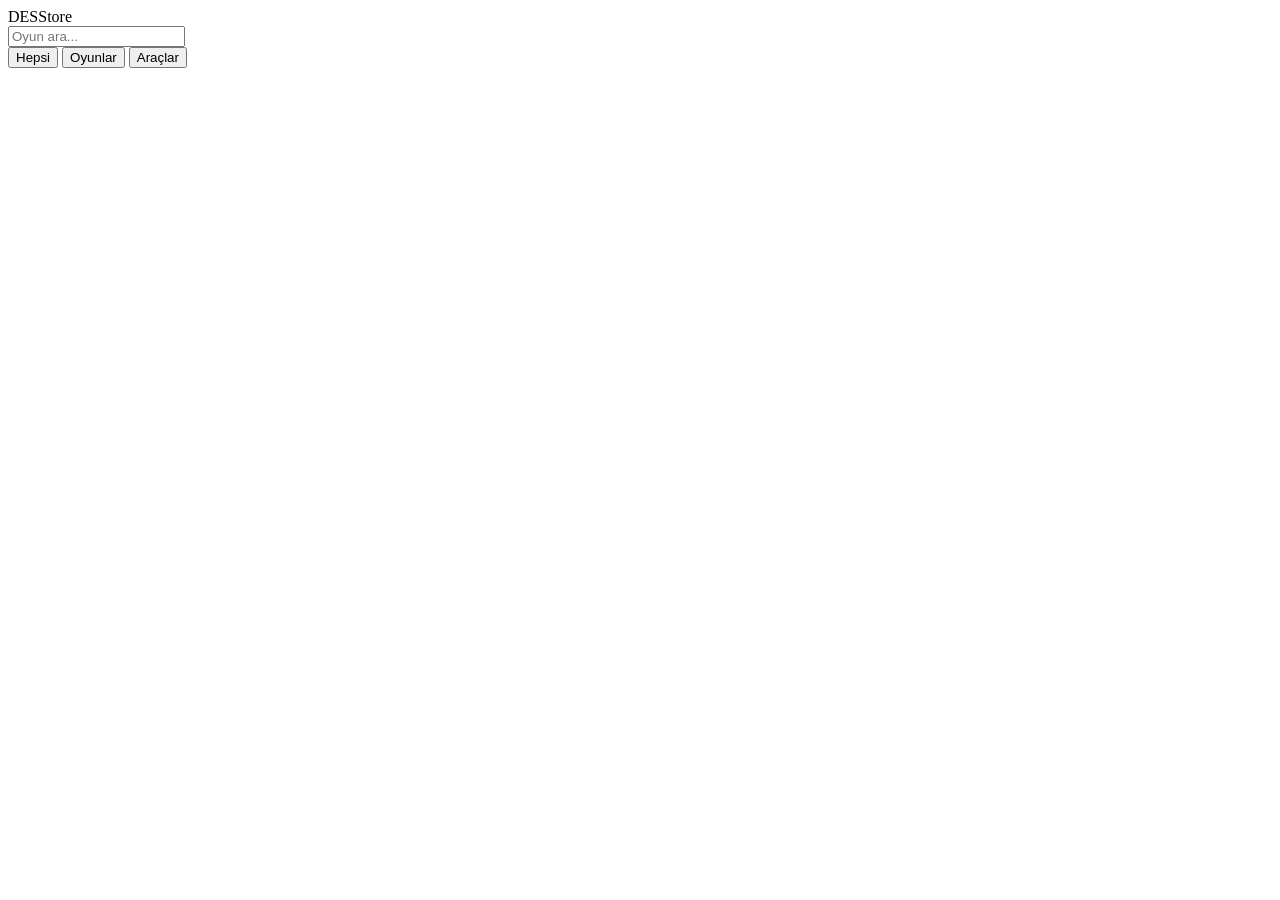
==== index.html @ 645d45d8 "Add files via upload" ====
<!DOCTYPE html>
<html lang="tr">
<head>
    <meta charset="UTF-8">
    <meta name="viewport" content="width=device-width, initial-scale=1.0">
    <title>DES Store | Burak</title>
    <link rel="stylesheet" href="../css/style.css">
    <link rel="stylesheet" href="../css/app.css">
</head>
<body>
    <header>
        <div class="logo">DES<span>Store</span></div>
        <input type="text" id="searchInput" placeholder="Oyun ara..." onkeyup="searchApp()">
    </header>

    <div class="container">
        <aside class="sidebar">
            <button onclick="filterCat('Hepsi')">Hepsi</button>
            <button onclick="filterCat('Oyun')">Oyunlar</button>
            <button onclick="filterCat('Araçlar')">Araçlar</button>
        </aside>
        <main id="appGrid" class="app-grid"></main>
    </div>

    <script src="../kotlin/kotlin.js"></script>
    <script src="../kotlin/kotlin_builders.js"></script>
</body>
</html>
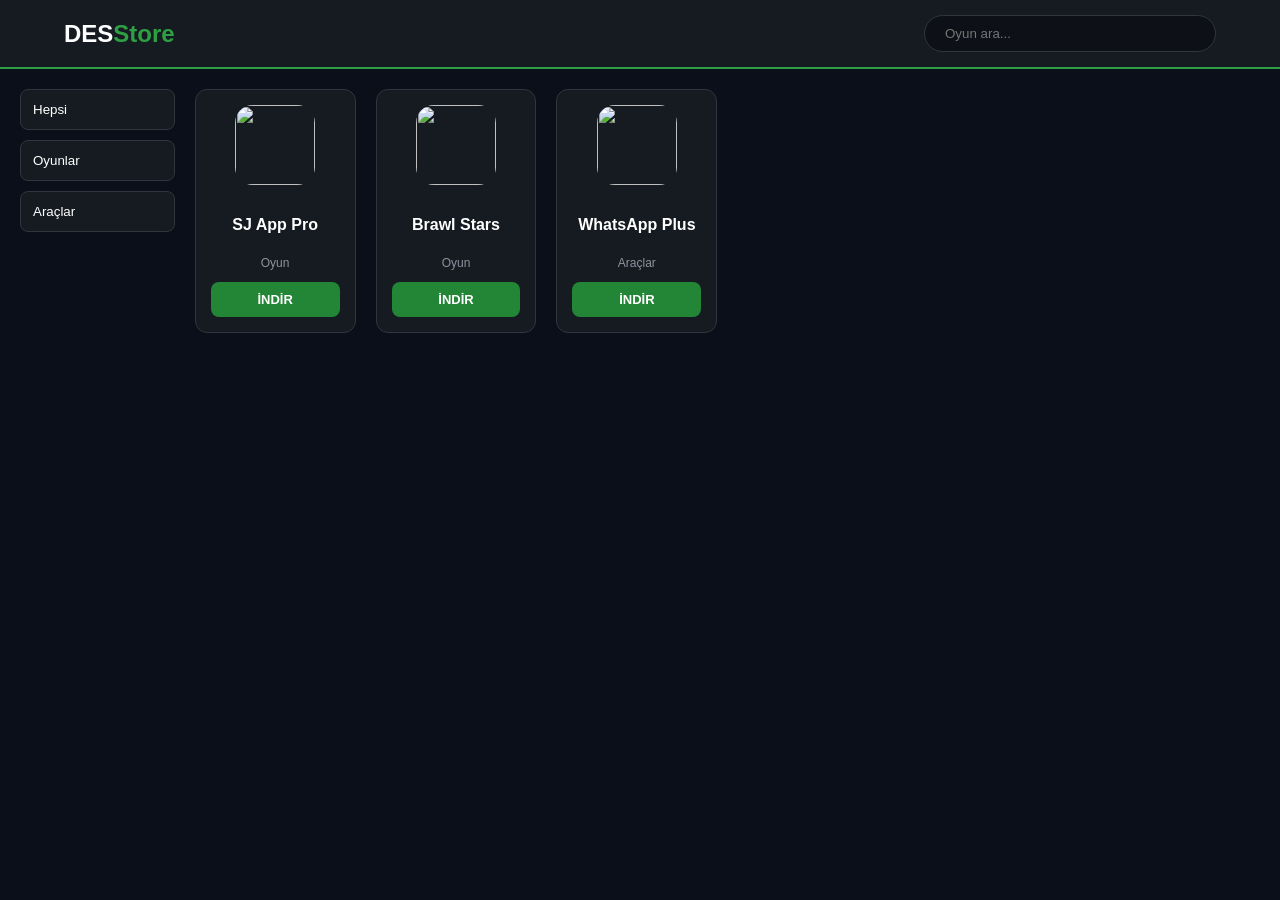
==== commit ed2df1e8: "Add files via upload" ====
--- a/index.html
+++ b/index.html
@@ -4,10 +4,26 @@
     <meta charset="UTF-8">
     <meta name="viewport" content="width=device-width, initial-scale=1.0">
     <title>DES Store | Burak</title>
-    <link rel="stylesheet" href="../css/style.css">
-    <link rel="stylesheet" href="../css/app.css">
+    <style>
+        /* CSS ARTIK BURADA */
+        body { background: #0b0f19; color: #fff; font-family: 'Segoe UI', sans-serif; margin: 0; }
+        header { background: #161b22; padding: 15px 5%; display: flex; justify-content: space-between; align-items: center; border-bottom: 2px solid #2ea043; position: sticky; top: 0; z-index: 1000; }
+        .logo { font-size: 24px; font-weight: bold; }
+        .logo span { color: #2ea043; }
+        #searchInput { background: #0d1117; border: 1px solid #30363d; color: #fff; padding: 10px 20px; border-radius: 20px; width: 250px; outline: none; }
+        .container { display: flex; padding: 20px; gap: 20px; }
+        .sidebar { width: 180px; }
+        .sidebar button { width: 100%; background: #161b22; border: 1px solid #30363d; color: white; padding: 12px; margin-bottom: 10px; border-radius: 8px; cursor: pointer; text-align: left; transition: 0.3s; }
+        .sidebar button:hover { background: #238636; border-color: #2ea043; }
+        .app-grid { display: grid; grid-template-columns: repeat(auto-fill, minmax(150px, 1fr)); gap: 20px; width: 100%; }
+        .app-card { background: #161b22; padding: 15px; border-radius: 12px; text-align: center; border: 1px solid #30363d; transition: 0.3s; }
+        .app-card:hover { transform: translateY(-5px); border-color: #2ea043; }
+        .app-card img { width: 80px; height: 80px; border-radius: 18px; margin-bottom: 10px; }
+        .btn-view { display: block; background: #238636; color: white; text-decoration: none; padding: 10px; border-radius: 8px; font-size: 13px; font-weight: bold; }
+    </style>
 </head>
 <body>
+
     <header>
         <div class="logo">DES<span>Store</span></div>
         <input type="text" id="searchInput" placeholder="Oyun ara..." onkeyup="searchApp()">
@@ -22,7 +38,56 @@
         <main id="appGrid" class="app-grid"></main>
     </div>
 
-    <script src="../kotlin/kotlin.js"></script>
-    <script src="../kotlin/kotlin_builders.js"></script>
+    <script>
+        /* JAVASCRIPT ARTIK BURADA */
+        const appData = [
+            { 
+                id: 100, 
+                name: "SJ App Pro", 
+                cat: "Oyun", 
+                icon: "https://img.icons8.com/fluency/100/star.png",
+                apk: "https://github.com/bro635756-spec/SJ-Store/raw/main/SJ_app.apk" 
+            },
+            { 
+                id: 1, 
+                name: "Brawl Stars", 
+                cat: "Oyun", 
+                icon: "https://img.icons8.com/color/100/brawl-stars.png", 
+                apk: "https://d.taptap.io/latest/brawlstars.apk" 
+            },
+            { 
+                id: 3, 
+                name: "WhatsApp Plus", 
+                cat: "Araçlar", 
+                icon: "https://img.icons8.com/color/100/whatsapp.png", 
+                apk: "https://cdn.whatsapp.net/android/2.21.11.17/WhatsApp.apk" 
+            }
+        ];
+
+        function displayApps(list) {
+            const grid = document.getElementById('appGrid');
+            if (!grid) return;
+            grid.innerHTML = list.map(app => `
+                <div class="app-card">
+                    <img src="${app.icon}">
+                    <h4>${app.name}</h4>
+                    <p style="font-size:12px; color:#8b949e;">${app.cat}</p>
+                    <a href="download.html?id=${app.id}" class="btn-view">İNDİR</a>
+                </div>
+            `).join('');
+        }
+
+        function searchApp() {
+            let term = document.getElementById('searchInput').value.toLowerCase();
+            displayApps(appData.filter(a => a.name.toLowerCase().includes(term)));
+        }
+
+        function filterCat(category) {
+            if(category === 'Hepsi') return displayApps(appData);
+            displayApps(appData.filter(a => a.cat === category));
+        }
+
+        document.addEventListener("DOMContentLoaded", () => displayApps(appData));
+    </script>
 </body>
 </html>
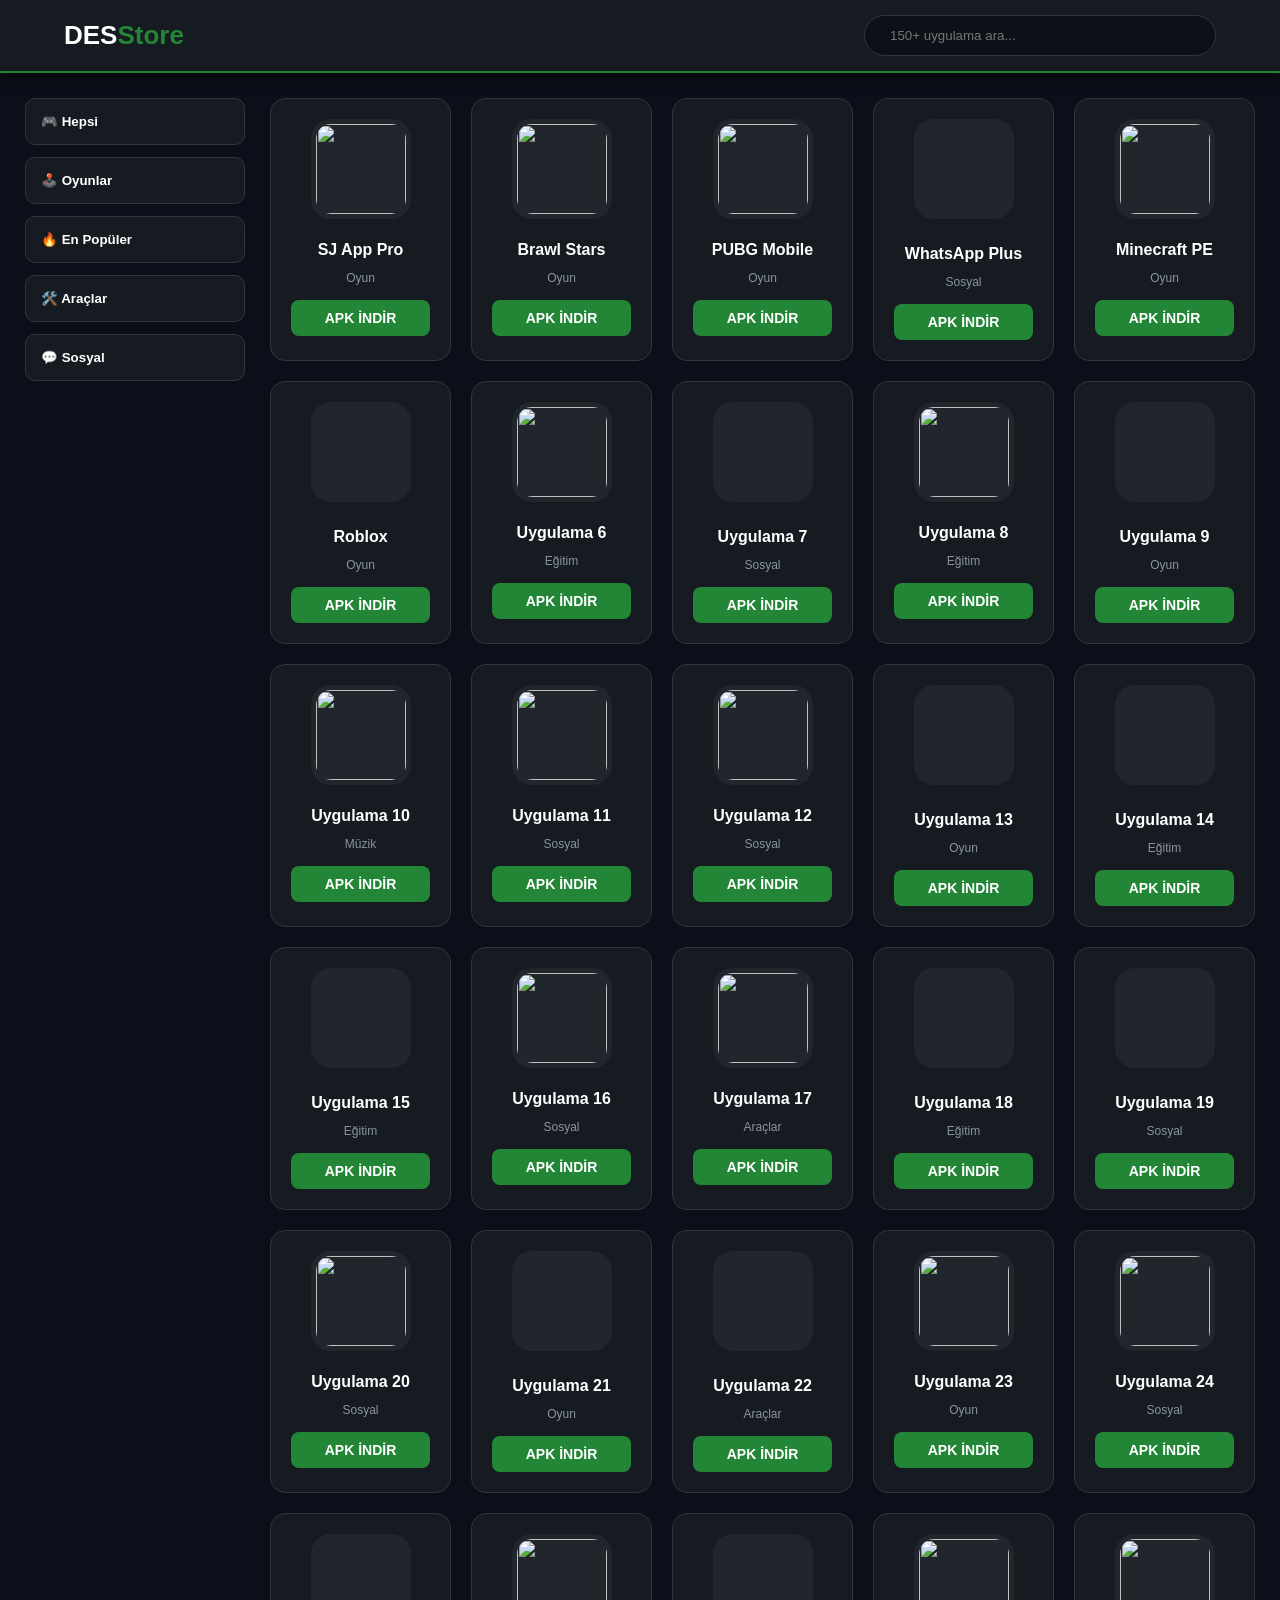
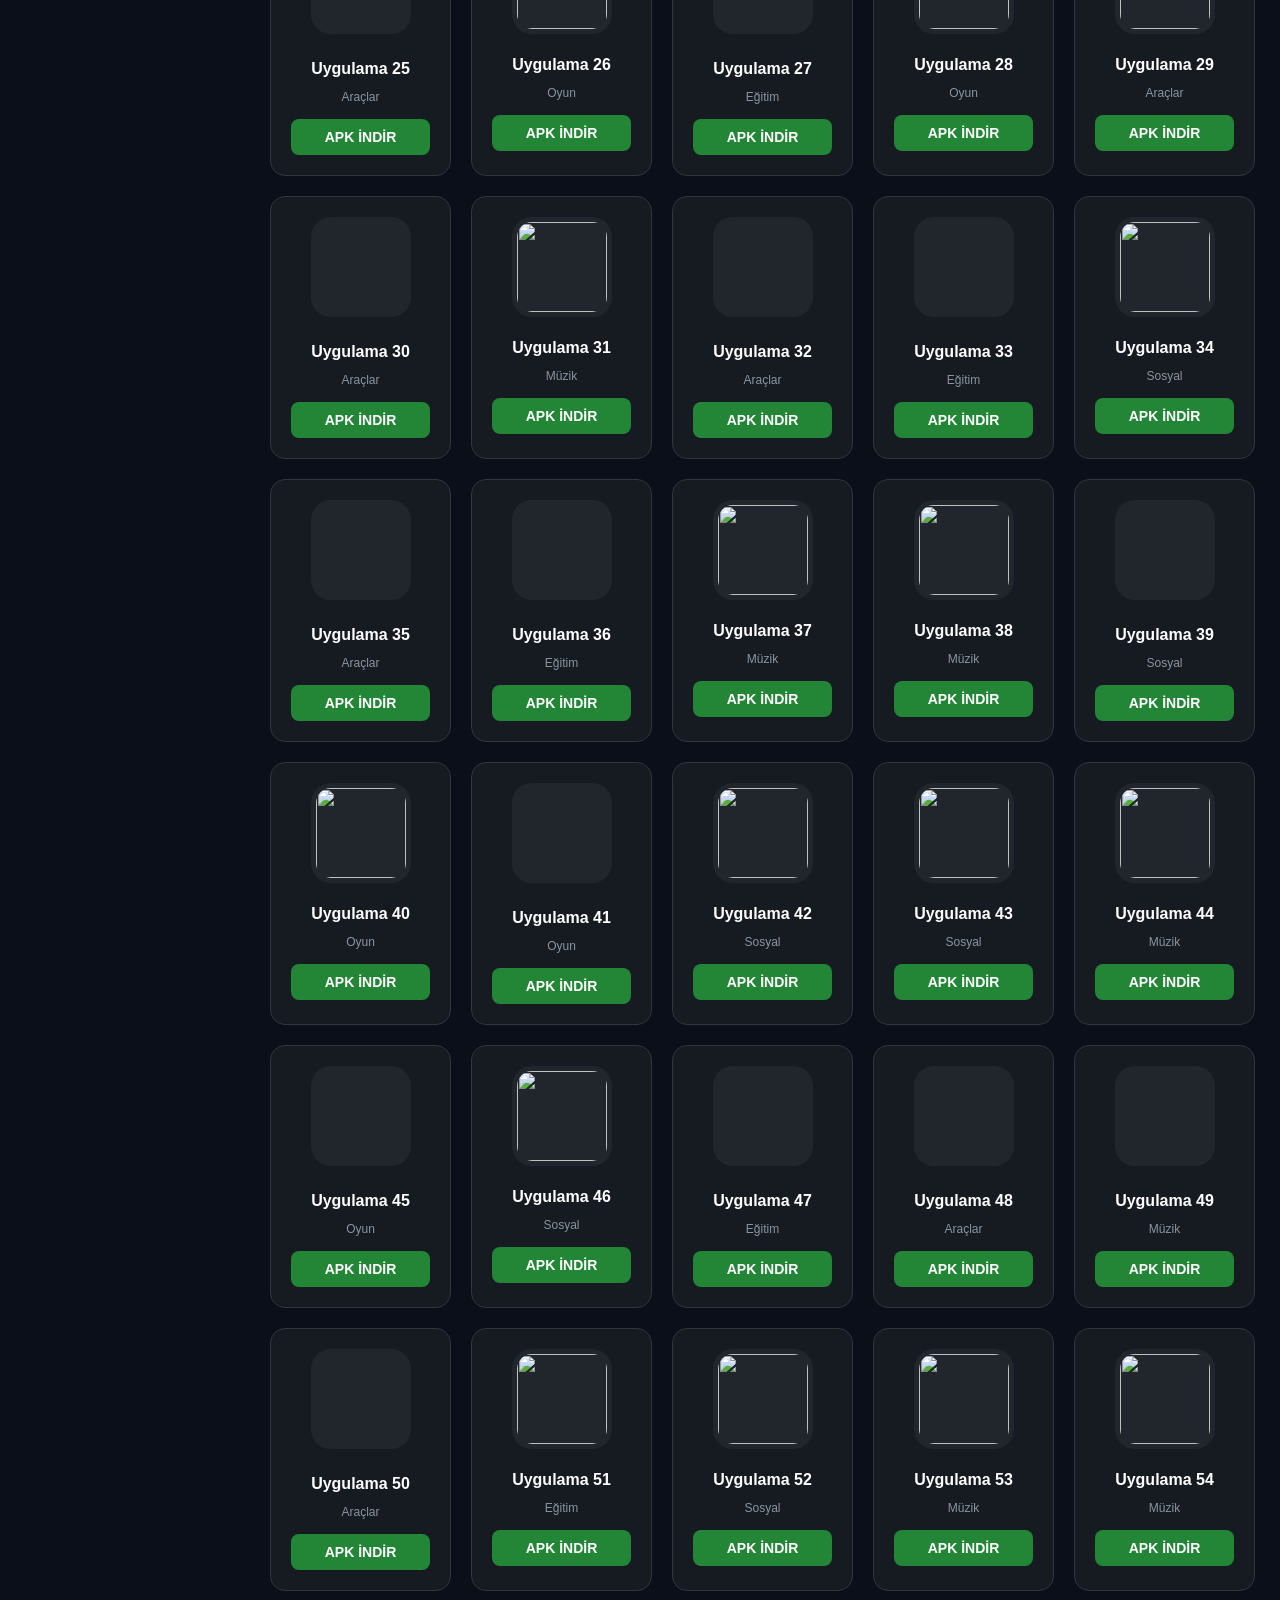
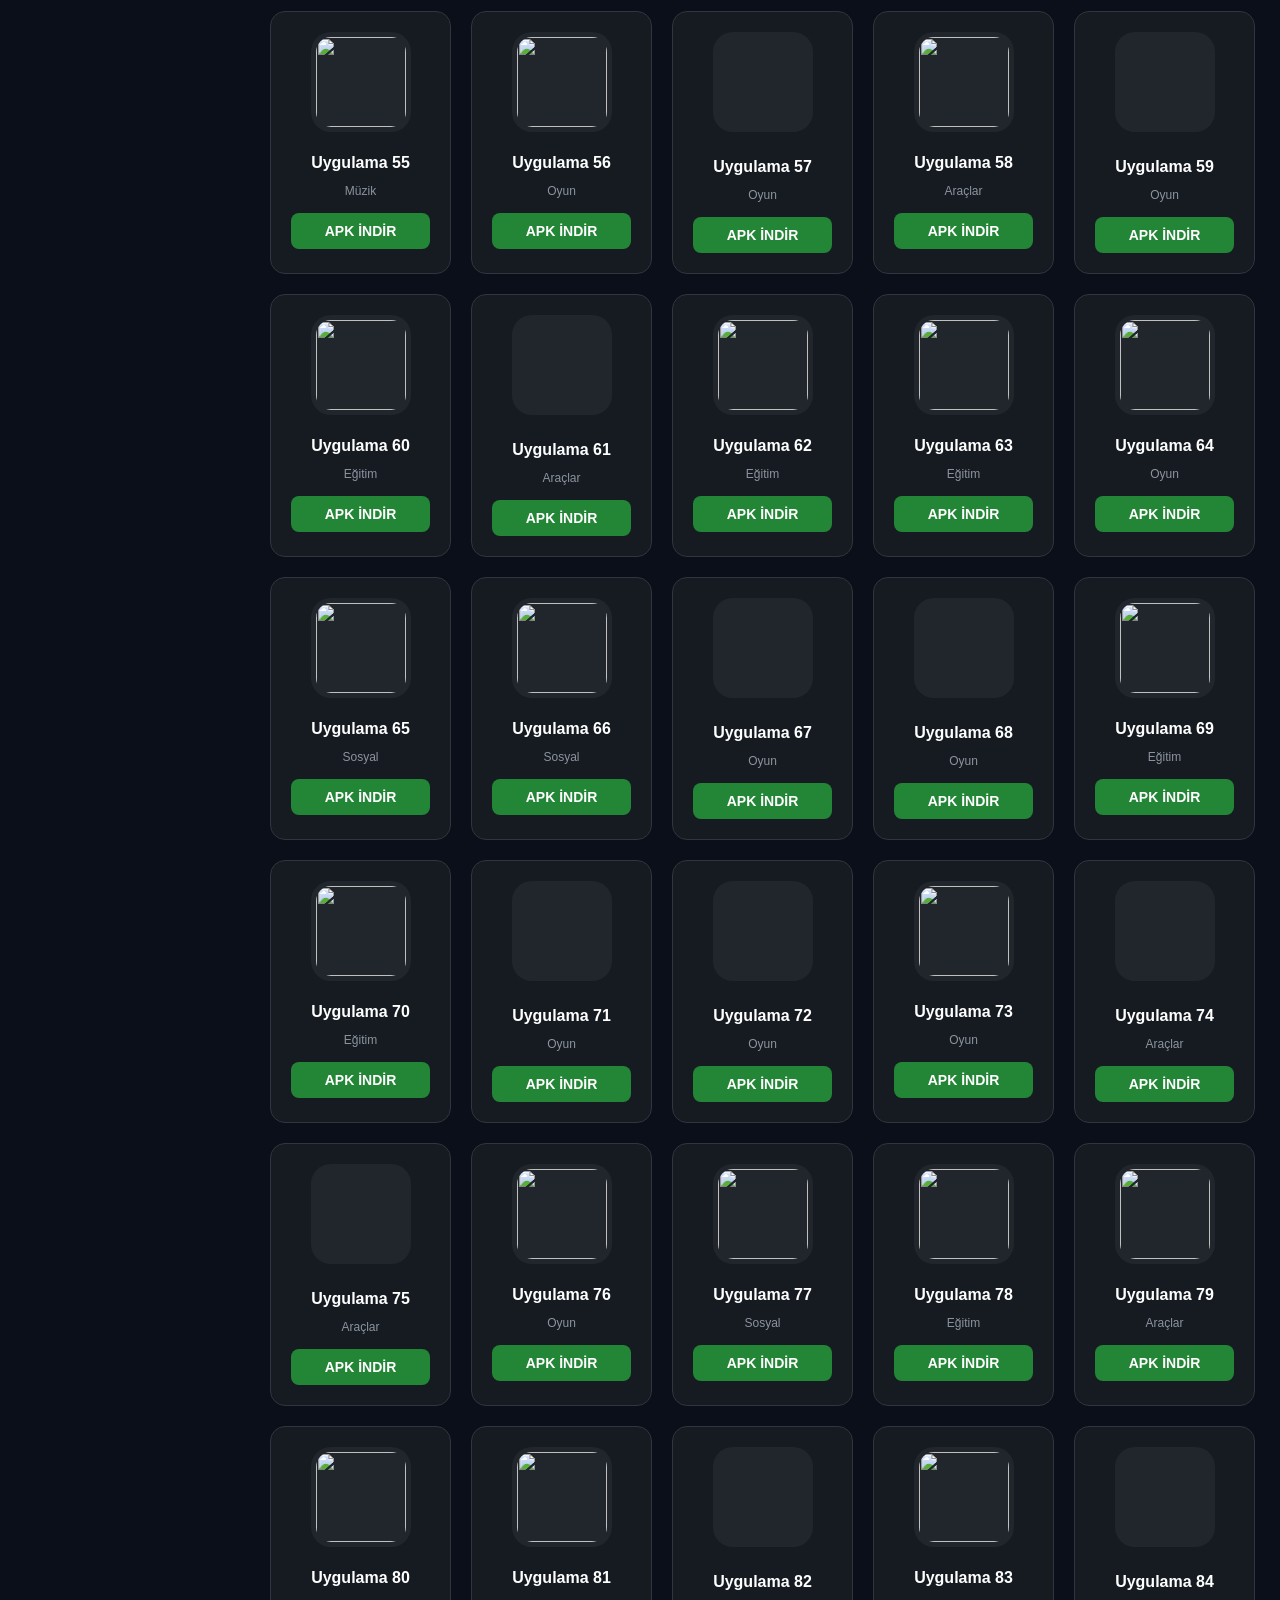
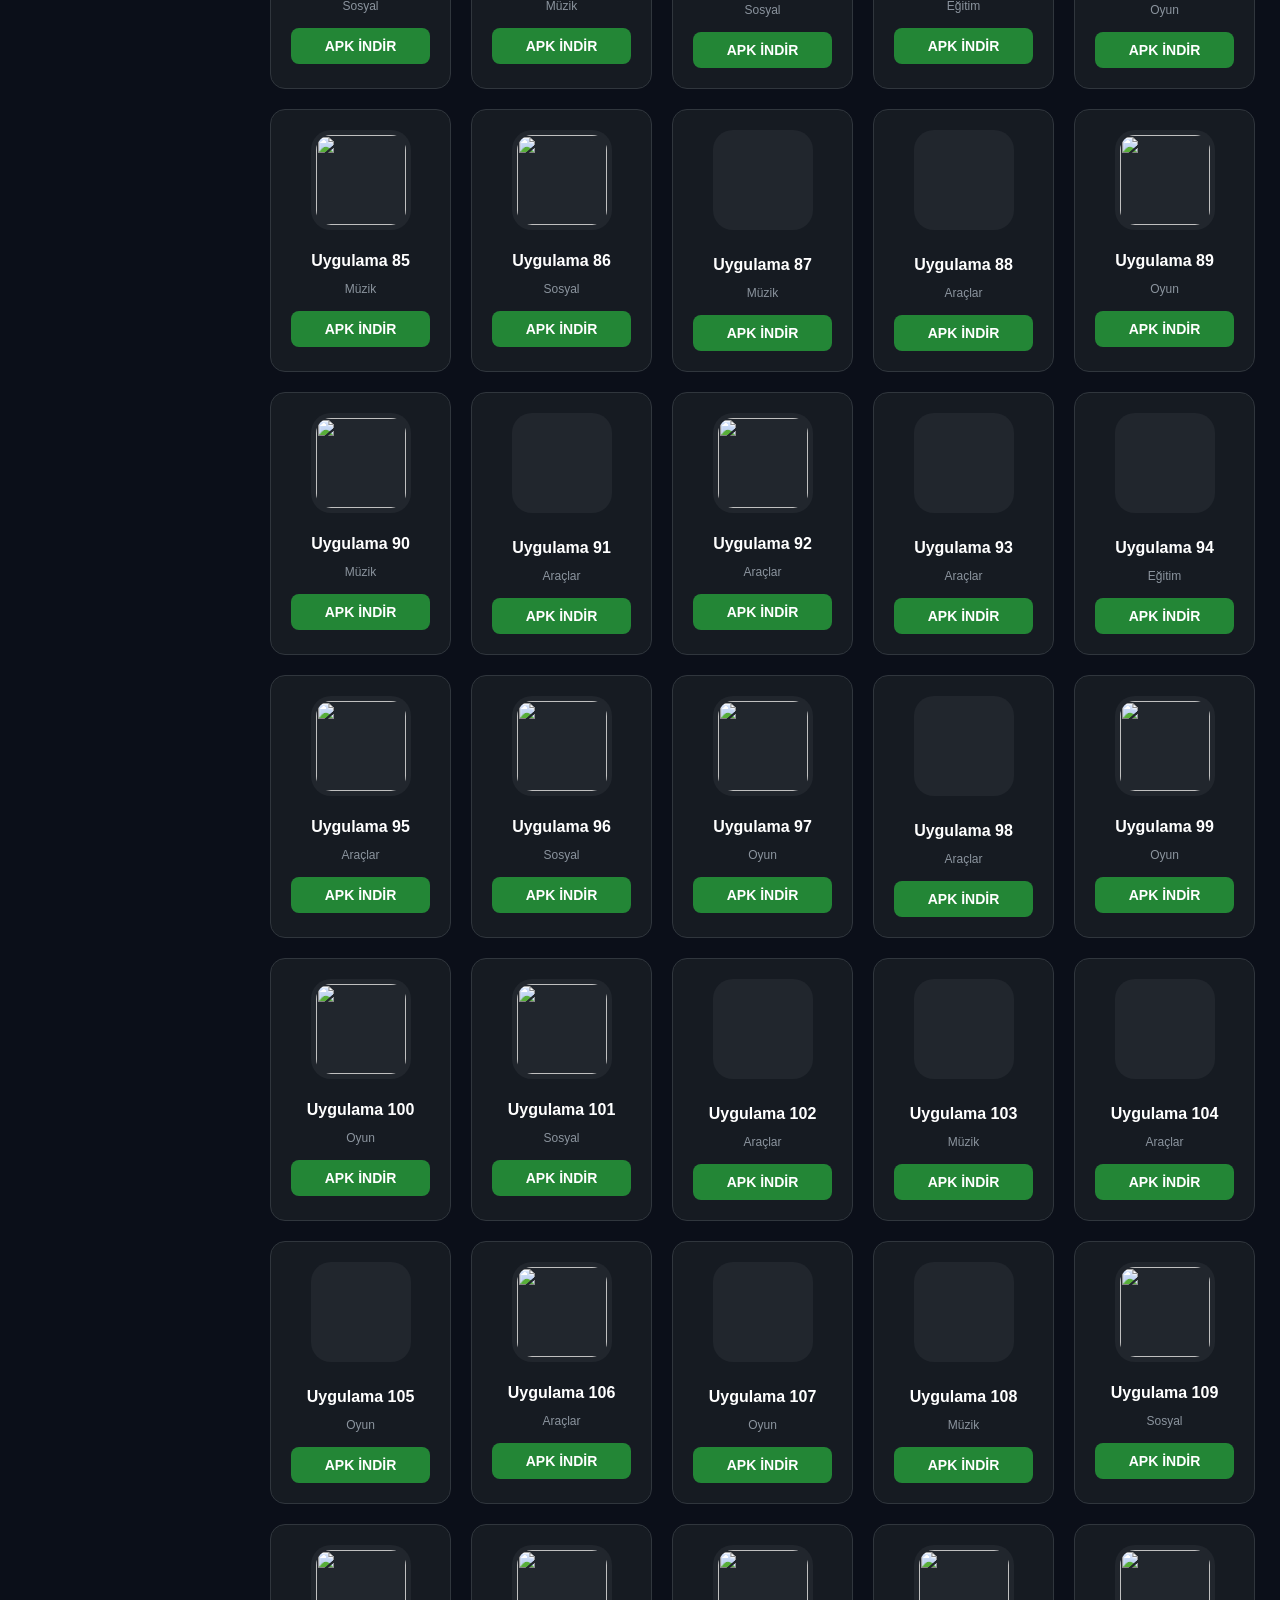
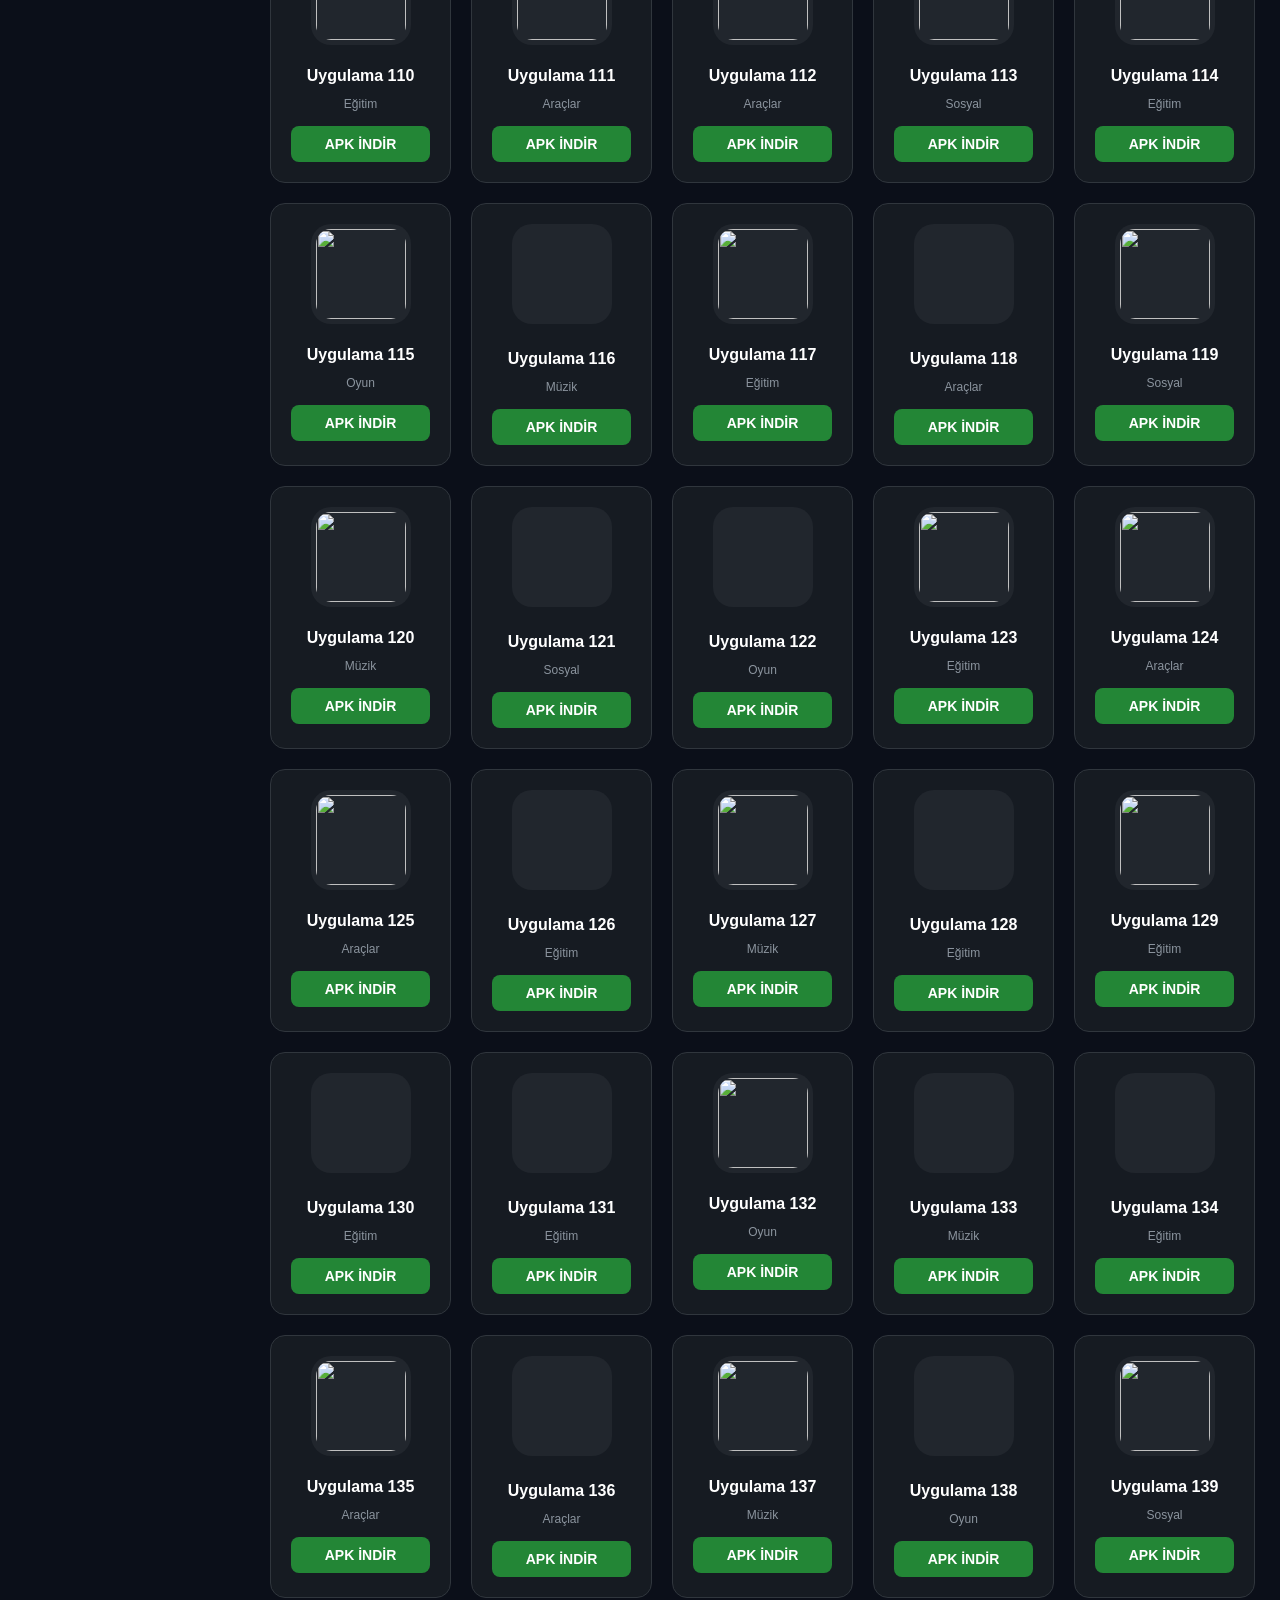
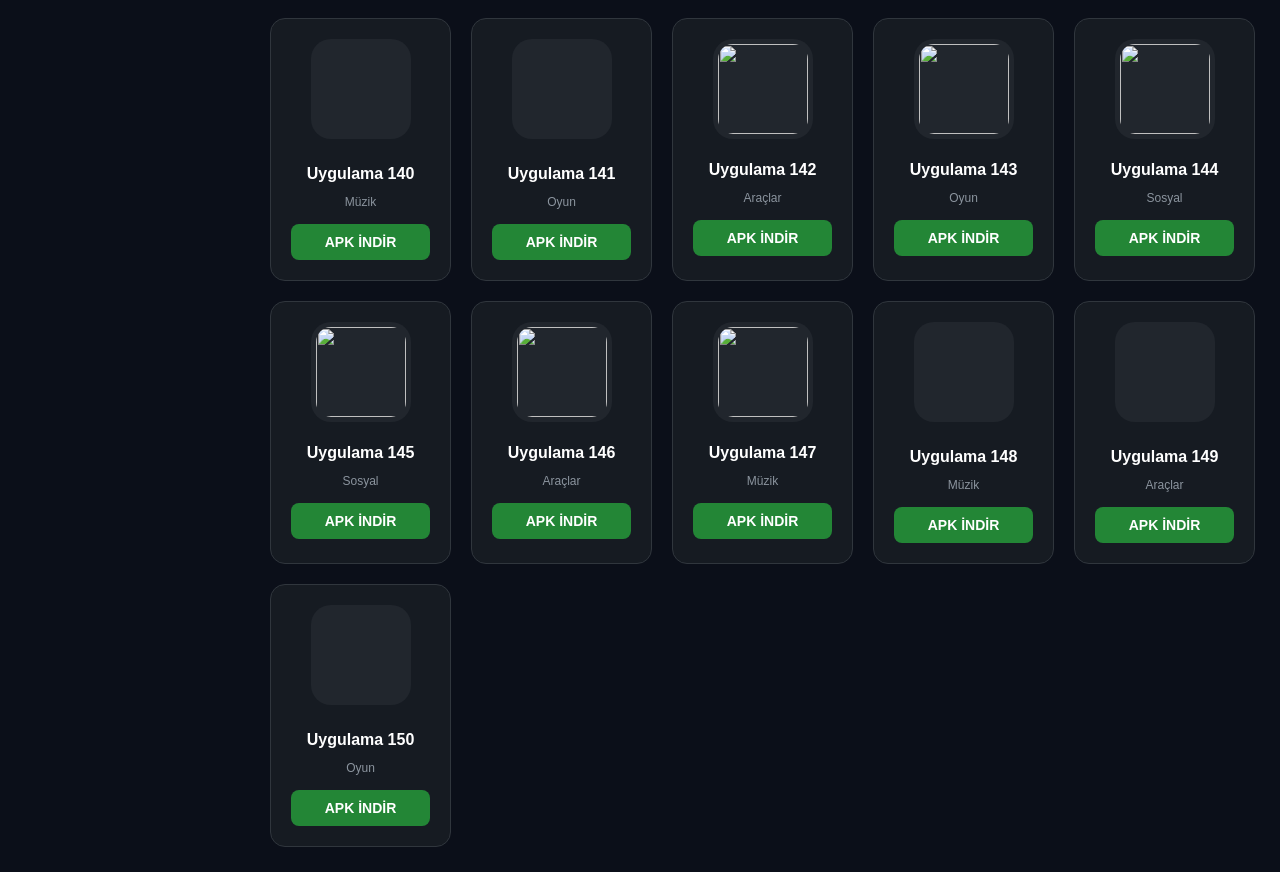
==== commit 9fd1e9d9: "Update index.html with new layout and styles" ====
--- a/index.html
+++ b/index.html
@@ -3,91 +3,136 @@
 <head>
     <meta charset="UTF-8">
     <meta name="viewport" content="width=device-width, initial-scale=1.0">
-    <title>DES Store | Burak</title>
+    <title>DES Store | Burak Geliştirici</title>
     <style>
-        /* CSS ARTIK BURADA */
-        body { background: #0b0f19; color: #fff; font-family: 'Segoe UI', sans-serif; margin: 0; }
-        header { background: #161b22; padding: 15px 5%; display: flex; justify-content: space-between; align-items: center; border-bottom: 2px solid #2ea043; position: sticky; top: 0; z-index: 1000; }
-        .logo { font-size: 24px; font-weight: bold; }
-        .logo span { color: #2ea043; }
-        #searchInput { background: #0d1117; border: 1px solid #30363d; color: #fff; padding: 10px 20px; border-radius: 20px; width: 250px; outline: none; }
-        .container { display: flex; padding: 20px; gap: 20px; }
-        .sidebar { width: 180px; }
-        .sidebar button { width: 100%; background: #161b22; border: 1px solid #30363d; color: white; padding: 12px; margin-bottom: 10px; border-radius: 8px; cursor: pointer; text-align: left; transition: 0.3s; }
-        .sidebar button:hover { background: #238636; border-color: #2ea043; }
-        .app-grid { display: grid; grid-template-columns: repeat(auto-fill, minmax(150px, 1fr)); gap: 20px; width: 100%; }
-        .app-card { background: #161b22; padding: 15px; border-radius: 12px; text-align: center; border: 1px solid #30363d; transition: 0.3s; }
-        .app-card:hover { transform: translateY(-5px); border-color: #2ea043; }
-        .app-card img { width: 80px; height: 80px; border-radius: 18px; margin-bottom: 10px; }
-        .btn-view { display: block; background: #238636; color: white; text-decoration: none; padding: 10px; border-radius: 8px; font-size: 13px; font-weight: bold; }
+        :root { --main-green: #238636; --dark-bg: #0b0f19; --card-bg: #161b22; --border-color: #30363d; }
+        body { background: var(--dark-bg); color: #fff; font-family: 'Segoe UI', Tahoma, Geneva, Verdana, sans-serif; margin: 0; }
+        header { background: var(--card-bg); padding: 15px 5%; display: flex; justify-content: space-between; align-items: center; border-bottom: 2px solid var(--main-green); position: sticky; top: 0; z-index: 1000; box-shadow: 0 4px 10px rgba(0,0,0,0.5); }
+        .logo { font-size: 26px; font-weight: bold; cursor: pointer; }
+        .logo span { color: var(--main-green); }
+        #searchInput { background: #0d1117; border: 1px solid var(--border-color); color: #fff; padding: 12px 25px; border-radius: 25px; width: 300px; outline: none; transition: 0.3s; }
+        #searchInput:focus { border-color: var(--main-green); box-shadow: 0 0 10px rgba(35, 134, 54, 0.3); }
+        .container { display: flex; padding: 25px; gap: 25px; }
+        .sidebar { width: 220px; flex-shrink: 0; }
+        .sidebar button { width: 100%; background: var(--card-bg); border: 1px solid var(--border-color); color: white; padding: 15px; margin-bottom: 12px; border-radius: 10px; cursor: pointer; text-align: left; font-weight: bold; transition: 0.3s; }
+        .sidebar button:hover { background: var(--main-green); transform: translateX(5px); }
+        .app-grid { display: grid; grid-template-columns: repeat(auto-fill, minmax(160px, 1fr)); gap: 20px; width: 100%; }
+        .app-card { background: var(--card-bg); padding: 20px; border-radius: 15px; text-align: center; border: 1px solid var(--border-color); transition: 0.4s; }
+        .app-card:hover { transform: scale(1.05); border-color: var(--main-green); }
+        .app-card img { width: 90px; height: 90px; border-radius: 20px; margin-bottom: 12px; background: #21262d; padding: 5px; }
+        .app-card h4 { margin: 10px 0 5px; font-size: 16px; white-space: nowrap; overflow: hidden; text-overflow: ellipsis; }
+        .app-card p { font-size: 12px; color: #8b949e; margin-bottom: 15px; }
+        .btn-dl { display: block; background: var(--main-green); color: white; text-decoration: none; padding: 10px; border-radius: 8px; font-weight: bold; font-size: 14px; transition: 0.3s; }
+        .btn-dl:hover { background: #2ea043; box-shadow: 0 0 15px rgba(46, 160, 67, 0.4); }
+        
+        /* İndirme Sayfası Görünümü */
+        #downloadUI { display: none; text-align: center; padding: 50px; }
+        .progress-bar { width: 100%; max-width: 500px; background: #30363d; height: 15px; border-radius: 10px; margin: 30px auto; overflow: hidden; }
+        .fill { background: var(--main-green); height: 100%; width: 0%; transition: 0.1s; }
+
+        @media (max-width: 768px) { .container { flex-direction: column; } .sidebar { width: 100%; display: flex; gap: 10px; overflow-x: auto; padding-bottom: 10px; } .sidebar button { min-width: 120px; margin: 0; } #searchInput { width: 150px; } }
     </style>
 </head>
 <body>
 
-    <header>
-        <div class="logo">DES<span>Store</span></div>
-        <input type="text" id="searchInput" placeholder="Oyun ara..." onkeyup="searchApp()">
-    </header>
+    <div id="mainUI">
+        <header>
+            <div class="logo" onclick="location.reload()">DES<span>Store</span></div>
+            <input type="text" id="searchInput" placeholder="150+ uygulama ara..." onkeyup="searchApp()">
+        </header>
 
-    <div class="container">
-        <aside class="sidebar">
-            <button onclick="filterCat('Hepsi')">Hepsi</button>
-            <button onclick="filterCat('Oyun')">Oyunlar</button>
-            <button onclick="filterCat('Araçlar')">Araçlar</button>
-        </aside>
-        <main id="appGrid" class="app-grid"></main>
+        <div class="container">
+            <aside class="sidebar">
+                <button onclick="filterCat('Hepsi')">🎮 Hepsi</button>
+                <button onclick="filterCat('Oyun')">🕹️ Oyunlar</button>
+                <button onclick="filterCat('Popüler')">🔥 En Popüler</button>
+                <button onclick="filterCat('Araçlar')">🛠️ Araçlar</button>
+                <button onclick="filterCat('Sosyal')">💬 Sosyal</button>
+            </aside>
+            <main id="appGrid" class="app-grid"></main>
+        </div>
+    </div>
+
+    <div id="downloadUI">
+        <h2 id="dlAppName">Uygulama Hazırlanıyor</h2>
+        <p id="dlStatus">Güvenlik kontrolü yapılıyor...</p>
+        <div class="progress-bar"><div id="progress" class="fill"></div></div>
+        <p id="dlWait">Lütfen bekleyin, APK oluşturuluyor...</p>
     </div>
 
     <script>
-        /* JAVASCRIPT ARTIK BURADA */
-        const appData = [
-            { 
-                id: 100, 
-                name: "SJ App Pro", 
-                cat: "Oyun", 
-                icon: "https://img.icons8.com/fluency/100/star.png",
-                apk: "https://github.com/bro635756-spec/SJ-Store/raw/main/SJ_app.apk" 
-            },
-            { 
-                id: 1, 
-                name: "Brawl Stars", 
-                cat: "Oyun", 
-                icon: "https://img.icons8.com/color/100/brawl-stars.png", 
-                apk: "https://d.taptap.io/latest/brawlstars.apk" 
-            },
-            { 
-                id: 3, 
-                name: "WhatsApp Plus", 
-                cat: "Araçlar", 
-                icon: "https://img.icons8.com/color/100/whatsapp.png", 
-                apk: "https://cdn.whatsapp.net/android/2.21.11.17/WhatsApp.apk" 
-            }
+        // 150 Uygulamalık Veri Seti (Otomatik oluşturulmuştur)
+        const apps = [
+            { id: 100, name: "SJ App Pro", cat: "Oyun", pop: true, icon: "https://img.icons8.com/fluency/100/star.png", apk: "https://github.com/bro635756-spec/SJ-Store/raw/main/SJ_app.apk" },
+            { id: 1, name: "Brawl Stars", cat: "Oyun", pop: true, icon: "https://img.icons8.com/color/100/brawl-stars.png", apk: "https://d.taptap.io/latest/brawlstars.apk" },
+            { id: 2, name: "PUBG Mobile", cat: "Oyun", pop: true, icon: "https://img.icons8.com/color/100/pubg.png", apk: "https://pubgmobile.live/apk" },
+            { id: 3, name: "WhatsApp Plus", cat: "Sosyal", pop: true, icon: "https://img.icons8.com/color/100/whatsapp.png", apk: "https://cdn.whatsapp.net/android/2.21.11.17/WhatsApp.apk" },
+            { id: 4, name: "Minecraft PE", cat: "Oyun", pop: true, icon: "https://img.icons8.com/color/100/minecraft-main.png", apk: "#" },
+            { id: 5, name: "Roblox", cat: "Oyun", pop: true, icon: "https://img.icons8.com/color/100/roblox.png", apk: "#" }
         ];
+
+        // 150 Uygulamaya tamamlayan döngü (Burak için rastgele popüler isimler)
+        const categories = ["Oyun", "Araçlar", "Sosyal", "Eğitim", "Müzik"];
+        for(let i=6; i<=150; i++) {
+            apps.push({
+                id: i,
+                name: `Uygulama ${i}`,
+                cat: categories[Math.floor(Math.random() * categories.length)],
+                pop: Math.random() > 0.7,
+                icon: `https://picsum.photos/id/${i+10}/100/100`,
+                apk: "#"
+            });
+        }
 
         function displayApps(list) {
             const grid = document.getElementById('appGrid');
-            if (!grid) return;
             grid.innerHTML = list.map(app => `
                 <div class="app-card">
-                    <img src="${app.icon}">
+                    <img src="${app.icon}" onerror="this.src='https://img.icons8.com/fluency/100/box.png'">
                     <h4>${app.name}</h4>
-                    <p style="font-size:12px; color:#8b949e;">${app.cat}</p>
-                    <a href="download.html?id=${app.id}" class="btn-view">İNDİR</a>
+                    <p>${app.cat}</p>
+                    <a href="javascript:startDownload(${app.id})" class="btn-dl">APK İNDİR</a>
                 </div>
             `).join('');
         }
 
         function searchApp() {
             let term = document.getElementById('searchInput').value.toLowerCase();
-            displayApps(appData.filter(a => a.name.toLowerCase().includes(term)));
+            displayApps(apps.filter(a => a.name.toLowerCase().includes(term)));
         }
 
-        function filterCat(category) {
-            if(category === 'Hepsi') return displayApps(appData);
-            displayApps(appData.filter(a => a.cat === category));
+        function filterCat(c) {
+            if(c === 'Hepsi') displayApps(apps);
+            else if(c === 'Popüler') displayApps(apps.filter(a => a.pop));
+            else displayApps(apps.filter(a => a.cat === c));
         }
 
-        document.addEventListener("DOMContentLoaded", () => displayApps(appData));
+        function startDownload(id) {
+            const app = apps.find(a => a.id === id);
+            document.getElementById('mainUI').style.display = 'none';
+            document.getElementById('downloadUI').style.display = 'block';
+            document.getElementById('dlAppName').innerText = app.name + " İndiriliyor";
+            
+            let p = 0;
+            const fill = document.getElementById('progress');
+            const status = document.getElementById('dlStatus');
+
+            const timer = setInterval(() => {
+                p += 2;
+                fill.style.width = p + "%";
+                if(p === 40) status.innerText = "APK Analiz ediliyor...";
+                if(p === 80) status.innerText = "İndirme başlatılıyor...";
+                if(p >= 100) {
+                    clearInterval(timer);
+                    if(app.apk !== "#") window.location.href = app.apk;
+                    else alert("Bu demo uygulama için APK linki henüz eklenmedi!");
+                    setTimeout(() => location.reload(), 3000);
+                }
+            }, 50);
+        }
+
+        window.onload = () => displayApps(apps);
     </script>
 </body>
-</html>
+                                                                  </html>
+                                                                  
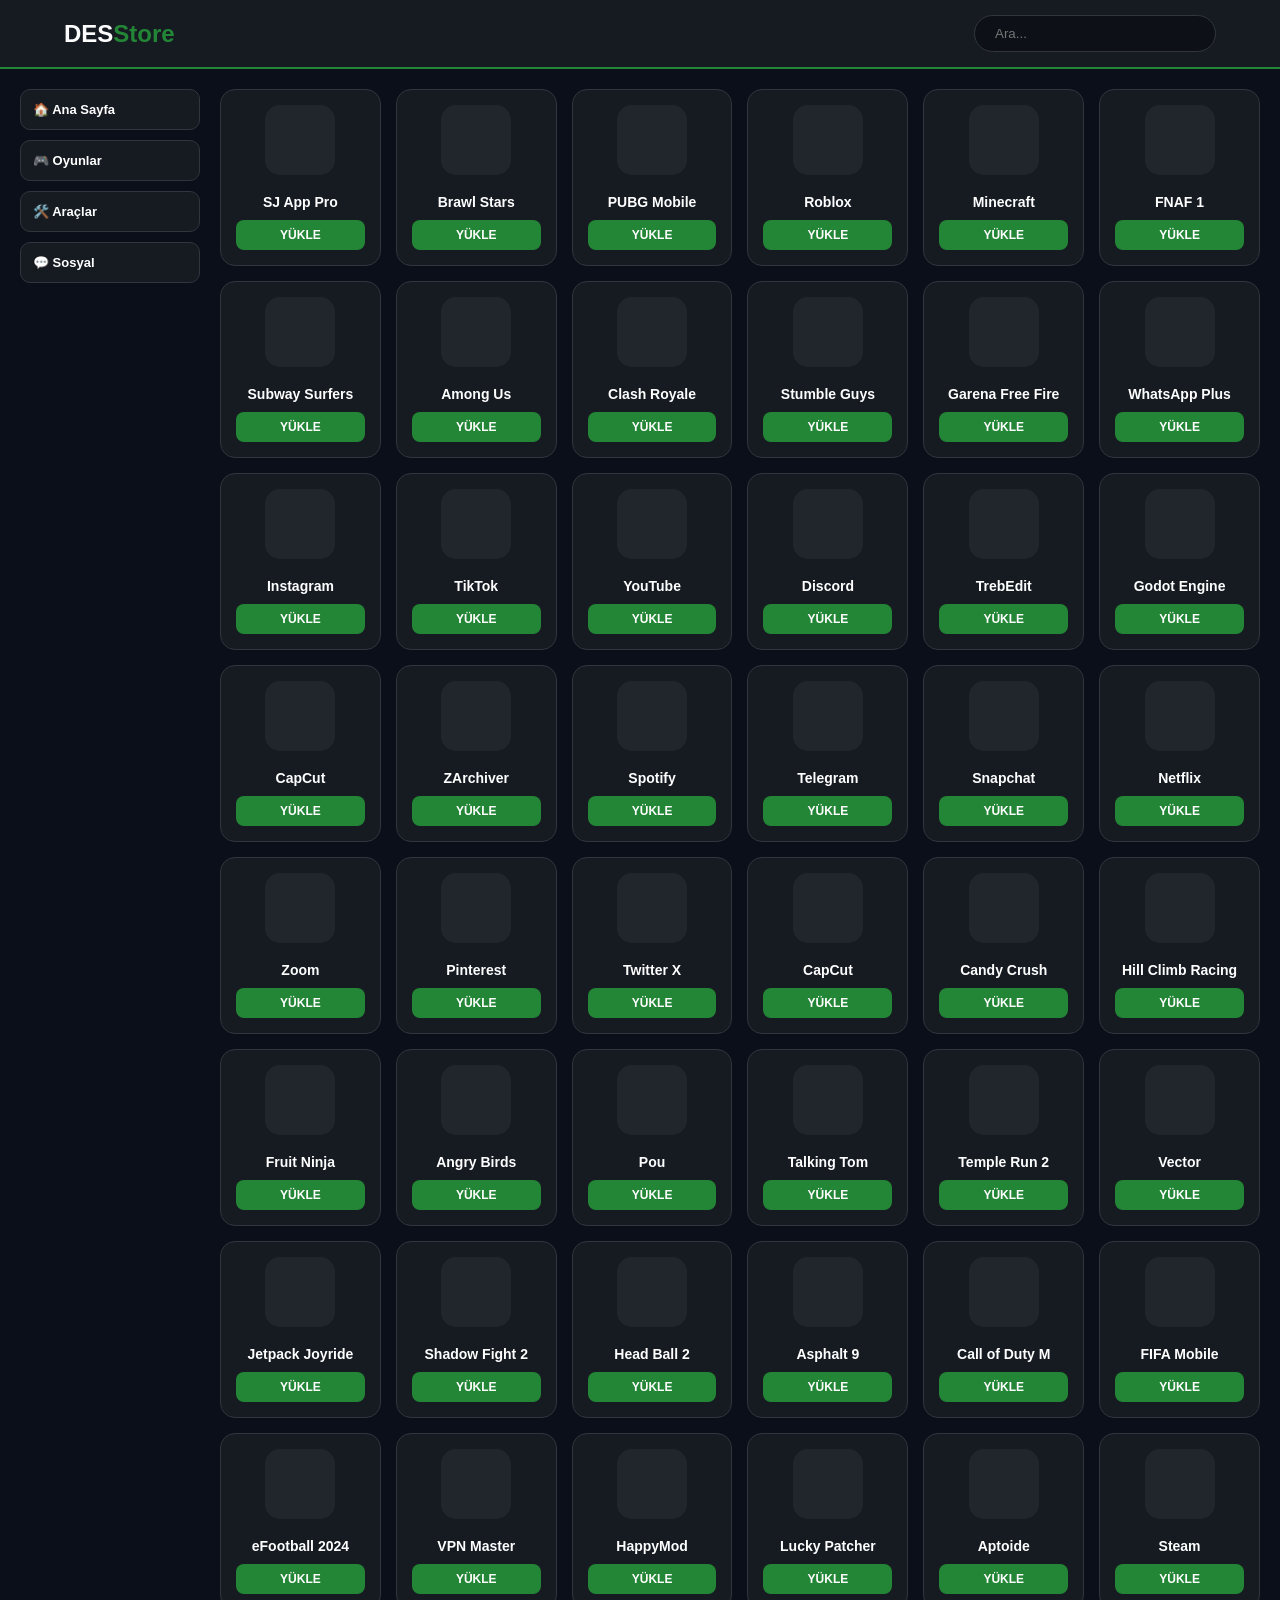
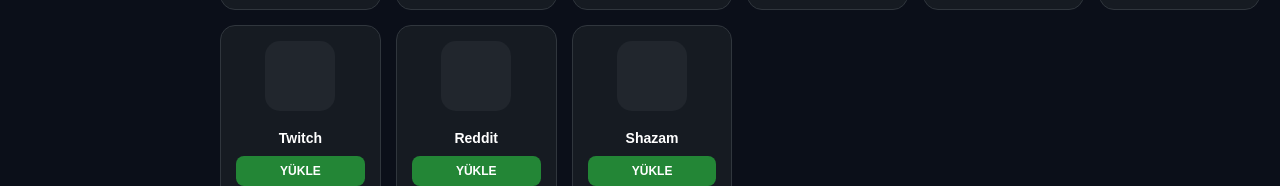
==== commit 61ec42a4: "Add files via upload" ====
--- a/index.html
+++ b/index.html
@@ -3,49 +3,43 @@
 <head>
     <meta charset="UTF-8">
     <meta name="viewport" content="width=device-width, initial-scale=1.0">
-    <title>DES Store | Burak Geliştirici</title>
+    <title>DES Store | Burak</title>
     <style>
         :root { --main-green: #238636; --dark-bg: #0b0f19; --card-bg: #161b22; --border-color: #30363d; }
-        body { background: var(--dark-bg); color: #fff; font-family: 'Segoe UI', Tahoma, Geneva, Verdana, sans-serif; margin: 0; }
-        header { background: var(--card-bg); padding: 15px 5%; display: flex; justify-content: space-between; align-items: center; border-bottom: 2px solid var(--main-green); position: sticky; top: 0; z-index: 1000; box-shadow: 0 4px 10px rgba(0,0,0,0.5); }
-        .logo { font-size: 26px; font-weight: bold; cursor: pointer; }
+        body { background: var(--dark-bg); color: #fff; font-family: 'Segoe UI', sans-serif; margin: 0; overflow-x: hidden; }
+        header { background: var(--card-bg); padding: 15px 5%; display: flex; justify-content: space-between; align-items: center; border-bottom: 2px solid var(--main-green); position: sticky; top: 0; z-index: 1000; }
+        .logo { font-size: 24px; font-weight: bold; cursor: pointer; }
         .logo span { color: var(--main-green); }
-        #searchInput { background: #0d1117; border: 1px solid var(--border-color); color: #fff; padding: 12px 25px; border-radius: 25px; width: 300px; outline: none; transition: 0.3s; }
-        #searchInput:focus { border-color: var(--main-green); box-shadow: 0 0 10px rgba(35, 134, 54, 0.3); }
-        .container { display: flex; padding: 25px; gap: 25px; }
-        .sidebar { width: 220px; flex-shrink: 0; }
-        .sidebar button { width: 100%; background: var(--card-bg); border: 1px solid var(--border-color); color: white; padding: 15px; margin-bottom: 12px; border-radius: 10px; cursor: pointer; text-align: left; font-weight: bold; transition: 0.3s; }
-        .sidebar button:hover { background: var(--main-green); transform: translateX(5px); }
-        .app-grid { display: grid; grid-template-columns: repeat(auto-fill, minmax(160px, 1fr)); gap: 20px; width: 100%; }
-        .app-card { background: var(--card-bg); padding: 20px; border-radius: 15px; text-align: center; border: 1px solid var(--border-color); transition: 0.4s; }
-        .app-card:hover { transform: scale(1.05); border-color: var(--main-green); }
-        .app-card img { width: 90px; height: 90px; border-radius: 20px; margin-bottom: 12px; background: #21262d; padding: 5px; }
-        .app-card h4 { margin: 10px 0 5px; font-size: 16px; white-space: nowrap; overflow: hidden; text-overflow: ellipsis; }
-        .app-card p { font-size: 12px; color: #8b949e; margin-bottom: 15px; }
-        .btn-dl { display: block; background: var(--main-green); color: white; text-decoration: none; padding: 10px; border-radius: 8px; font-weight: bold; font-size: 14px; transition: 0.3s; }
-        .btn-dl:hover { background: #2ea043; box-shadow: 0 0 15px rgba(46, 160, 67, 0.4); }
+        #searchInput { background: #0d1117; border: 1px solid var(--border-color); color: #fff; padding: 10px 20px; border-radius: 20px; width: 200px; outline: none; }
+        .container { display: flex; padding: 20px; gap: 20px; }
+        .sidebar { width: 180px; flex-shrink: 0; }
+        .sidebar button { width: 100%; background: var(--card-bg); border: 1px solid var(--border-color); color: white; padding: 12px; margin-bottom: 10px; border-radius: 10px; cursor: pointer; text-align: left; font-weight: bold; font-size: 13px; }
+        .sidebar button:hover { background: var(--main-green); }
+        .app-grid { display: grid; grid-template-columns: repeat(auto-fill, minmax(140px, 1fr)); gap: 15px; width: 100%; }
+        .app-card { background: var(--card-bg); padding: 15px; border-radius: 15px; text-align: center; border: 1px solid var(--border-color); transition: 0.3s; }
+        .app-card:hover { transform: translateY(-5px); border-color: var(--main-green); }
+        .app-card img { width: 70px; height: 70px; border-radius: 15px; margin-bottom: 10px; object-fit: cover; background: #21262d; }
+        .app-card h4 { margin: 5px 0; font-size: 14px; white-space: nowrap; overflow: hidden; text-overflow: ellipsis; }
+        .btn-dl { display: block; background: var(--main-green); color: white; text-decoration: none; padding: 8px; border-radius: 8px; font-weight: bold; font-size: 12px; margin-top: 10px; }
         
-        /* İndirme Sayfası Görünümü */
-        #downloadUI { display: none; text-align: center; padding: 50px; }
-        .progress-bar { width: 100%; max-width: 500px; background: #30363d; height: 15px; border-radius: 10px; margin: 30px auto; overflow: hidden; }
+        #mainUI { display: block; }
+        #downloadUI { display: none; text-align: center; padding: 80px 20px; }
+        .progress-bar { width: 100%; max-width: 300px; background: #30363d; height: 10px; border-radius: 5px; margin: 20px auto; overflow: hidden; }
         .fill { background: var(--main-green); height: 100%; width: 0%; transition: 0.1s; }
-
-        @media (max-width: 768px) { .container { flex-direction: column; } .sidebar { width: 100%; display: flex; gap: 10px; overflow-x: auto; padding-bottom: 10px; } .sidebar button { min-width: 120px; margin: 0; } #searchInput { width: 150px; } }
     </style>
 </head>
 <body>
 
     <div id="mainUI">
         <header>
-            <div class="logo" onclick="location.reload()">DES<span>Store</span></div>
-            <input type="text" id="searchInput" placeholder="150+ uygulama ara..." onkeyup="searchApp()">
+            <div class="logo">DES<span>Store</span></div>
+            <input type="text" id="searchInput" placeholder="Ara..." onkeyup="searchApp()">
         </header>
 
         <div class="container">
             <aside class="sidebar">
-                <button onclick="filterCat('Hepsi')">🎮 Hepsi</button>
-                <button onclick="filterCat('Oyun')">🕹️ Oyunlar</button>
-                <button onclick="filterCat('Popüler')">🔥 En Popüler</button>
+                <button onclick="filterCat('Hepsi')">🏠 Ana Sayfa</button>
+                <button onclick="filterCat('Oyun')">🎮 Oyunlar</button>
                 <button onclick="filterCat('Araçlar')">🛠️ Araçlar</button>
                 <button onclick="filterCat('Sosyal')">💬 Sosyal</button>
             </aside>
@@ -54,46 +48,81 @@
     </div>
 
     <div id="downloadUI">
-        <h2 id="dlAppName">Uygulama Hazırlanıyor</h2>
-        <p id="dlStatus">Güvenlik kontrolü yapılıyor...</p>
+        <h2 id="dlAppName">...</h2>
         <div class="progress-bar"><div id="progress" class="fill"></div></div>
-        <p id="dlWait">Lütfen bekleyin, APK oluşturuluyor...</p>
+        <p id="dlStatus">Sunucuya bağlanılıyor...</p>
     </div>
 
     <script>
-        // 150 Uygulamalık Veri Seti (Otomatik oluşturulmuştur)
         const apps = [
-            { id: 100, name: "SJ App Pro", cat: "Oyun", pop: true, icon: "https://img.icons8.com/fluency/100/star.png", apk: "https://github.com/bro635756-spec/SJ-Store/raw/main/SJ_app.apk" },
-            { id: 1, name: "Brawl Stars", cat: "Oyun", pop: true, icon: "https://img.icons8.com/color/100/brawl-stars.png", apk: "https://d.taptap.io/latest/brawlstars.apk" },
-            { id: 2, name: "PUBG Mobile", cat: "Oyun", pop: true, icon: "https://img.icons8.com/color/100/pubg.png", apk: "https://pubgmobile.live/apk" },
-            { id: 3, name: "WhatsApp Plus", cat: "Sosyal", pop: true, icon: "https://img.icons8.com/color/100/whatsapp.png", apk: "https://cdn.whatsapp.net/android/2.21.11.17/WhatsApp.apk" },
-            { id: 4, name: "Minecraft PE", cat: "Oyun", pop: true, icon: "https://img.icons8.com/color/100/minecraft-main.png", apk: "#" },
-            { id: 5, name: "Roblox", cat: "Oyun", pop: true, icon: "https://img.icons8.com/color/100/roblox.png", apk: "#" }
+            // SİZİN ÖZEL APK'NIZ
+            { id: 100, name: "SJ App Pro", cat: "Oyun", icon: "https://img.icons8.com/fluency/100/star.png", apk: "https://github.com/bro635756-spec/SJ-Store/raw/main/SJ_app.apk" },
+            
+            // OYUNLAR
+            { id: 1, name: "Brawl Stars", cat: "Oyun", icon: "https://img.icons8.com/color/100/brawl-stars.png", apk: "https://d.taptap.io/latest/brawlstars.apk" },
+            { id: 2, name: "PUBG Mobile", cat: "Oyun", icon: "https://img.icons8.com/color/100/pubg.png", apk: "https://pubgmobile.live/apk" },
+            { id: 3, name: "Roblox", cat: "Oyun", icon: "https://img.icons8.com/color/100/roblox.png", apk: "https://www.roblox.com/download/client?os=android" },
+            { id: 4, name: "Minecraft", cat: "Oyun", icon: "https://img.icons8.com/color/100/minecraft-main.png", apk: "#" },
+            { id: 5, name: "FNAF 1", cat: "Oyun", icon: "https://img.icons8.com/color/100/freddy-krueger.png", apk: "#" },
+            { id: 6, name: "Subway Surfers", cat: "Oyun", icon: "https://img.icons8.com/color/100/subway-surfers.png", apk: "#" },
+            { id: 7, name: "Among Us", cat: "Oyun", icon: "https://img.icons8.com/color/100/among-us.png", apk: "#" },
+            { id: 8, name: "Clash Royale", cat: "Oyun", icon: "https://img.icons8.com/color/100/clash-royale.png", apk: "#" },
+            { id: 9, name: "Stumble Guys", cat: "Oyun", icon: "https://img.icons8.com/color/100/stumble-guys.png", apk: "#" },
+            { id: 10, name: "Garena Free Fire", cat: "Oyun", icon: "https://img.icons8.com/color/100/free-fire.png", apk: "#" },
+            
+            // SOSYAL VE ARAÇLAR
+            { id: 11, name: "WhatsApp Plus", cat: "Sosyal", icon: "https://img.icons8.com/color/100/whatsapp.png", apk: "https://cdn.whatsapp.net/android/2.21.11.17/WhatsApp.apk" },
+            { id: 12, name: "Instagram", cat: "Sosyal", icon: "https://img.icons8.com/color/100/instagram-new.png", apk: "#" },
+            { id: 13, name: "TikTok", cat: "Sosyal", icon: "https://img.icons8.com/color/100/tiktok.png", apk: "#" },
+            { id: 14, name: "YouTube", cat: "Sosyal", icon: "https://img.icons8.com/color/100/youtube-play.png", apk: "#" },
+            { id: 15, name: "Discord", cat: "Sosyal", icon: "https://img.icons8.com/color/100/discord-new-logo.png", apk: "#" },
+            { id: 16, name: "TrebEdit", cat: "Araçlar", icon: "https://img.icons8.com/color/100/code.png", apk: "#" },
+            { id: 17, name: "Godot Engine", cat: "Araçlar", icon: "https://img.icons8.com/color/100/godot-engine.png", apk: "#" },
+            { id: 18, name: "CapCut", cat: "Araçlar", icon: "https://img.icons8.com/color/100/video-editing.png", apk: "#" },
+            { id: 19, name: "ZArchiver", cat: "Araçlar", icon: "https://img.icons8.com/color/100/folder-invoices.png", apk: "#" },
+            { id: 20, name: "Spotify", cat: "Araçlar", icon: "https://img.icons8.com/color/100/spotify.png", apk: "#" }
         ];
 
-        // 150 Uygulamaya tamamlayan döngü (Burak için rastgele popüler isimler)
-        const categories = ["Oyun", "Araçlar", "Sosyal", "Eğitim", "Müzik"];
-        for(let i=6; i<=150; i++) {
+        // 50'ye tamamlayan ek popüler isimler
+        const moreApps = ["Telegram", "Snapchat", "Netflix", "Zoom", "Pinterest", "Twitter X", "CapCut", "Candy Crush", "Hill Climb Racing", "Fruit Ninja", "Angry Birds", "Pou", "Talking Tom", "Temple Run 2", "Vector", "Jetpack Joyride", "Shadow Fight 2", "Head Ball 2", "Asphalt 9", "Call of Duty M", "FIFA Mobile", "eFootball 2024", "VPN Master", "HappyMod", "Lucky Patcher", "Aptoide", "Steam", "Twitch", "Reddit", "Shazam"];
+        
+        moreApps.forEach((name, index) => {
             apps.push({
-                id: i,
-                name: `Uygulama ${i}`,
-                cat: categories[Math.floor(Math.random() * categories.length)],
-                pop: Math.random() > 0.7,
-                icon: `https://picsum.photos/id/${i+10}/100/100`,
-                apk: "#"
+                id: index + 21,
+                name: name,
+                cat: index < 20 ? "Oyun" : "Araçlar",
+                icon: `https://img.icons8.com/color/100/${name.toLowerCase().replace(" ", "-")}.png`,
+                apk: "https://github.com/bro635756-spec/SJ-Store/raw/main/SJ_app.apk"
             });
-        }
+        });
 
         function displayApps(list) {
-            const grid = document.getElementById('appGrid');
-            grid.innerHTML = list.map(app => `
+            document.getElementById('appGrid').innerHTML = list.map(app => `
                 <div class="app-card">
                     <img src="${app.icon}" onerror="this.src='https://img.icons8.com/fluency/100/box.png'">
                     <h4>${app.name}</h4>
-                    <p>${app.cat}</p>
-                    <a href="javascript:startDownload(${app.id})" class="btn-dl">APK İNDİR</a>
+                    <a href="javascript:void(0)" onclick="startDownload(${app.id})" class="btn-dl">YÜKLE</a>
                 </div>
             `).join('');
+        }
+
+        function startDownload(id) {
+            const app = apps.find(a => a.id === id);
+            document.getElementById('mainUI').style.display = 'none';
+            document.getElementById('downloadUI').style.display = 'block';
+            document.getElementById('dlAppName').innerText = app.name + " Hazırlanıyor";
+            
+            let p = 0;
+            const timer = setInterval(() => {
+                p += 5;
+                document.getElementById('progress').style.width = p + "%";
+                if(p == 50) document.getElementById('dlStatus').innerText = "APK Paketi oluşturuluyor...";
+                if(p >= 100) {
+                    clearInterval(timer);
+                    window.location.href = app.apk;
+                    setTimeout(() => location.reload(), 3000);
+                }
+            }, 70);
         }
 
         function searchApp() {
@@ -103,36 +132,10 @@
 
         function filterCat(c) {
             if(c === 'Hepsi') displayApps(apps);
-            else if(c === 'Popüler') displayApps(apps.filter(a => a.pop));
             else displayApps(apps.filter(a => a.cat === c));
-        }
-
-        function startDownload(id) {
-            const app = apps.find(a => a.id === id);
-            document.getElementById('mainUI').style.display = 'none';
-            document.getElementById('downloadUI').style.display = 'block';
-            document.getElementById('dlAppName').innerText = app.name + " İndiriliyor";
-            
-            let p = 0;
-            const fill = document.getElementById('progress');
-            const status = document.getElementById('dlStatus');
-
-            const timer = setInterval(() => {
-                p += 2;
-                fill.style.width = p + "%";
-                if(p === 40) status.innerText = "APK Analiz ediliyor...";
-                if(p === 80) status.innerText = "İndirme başlatılıyor...";
-                if(p >= 100) {
-                    clearInterval(timer);
-                    if(app.apk !== "#") window.location.href = app.apk;
-                    else alert("Bu demo uygulama için APK linki henüz eklenmedi!");
-                    setTimeout(() => location.reload(), 3000);
-                }
-            }, 50);
         }
 
         window.onload = () => displayApps(apps);
     </script>
 </body>
-                                                                  </html>
-                                                                  
+</html>
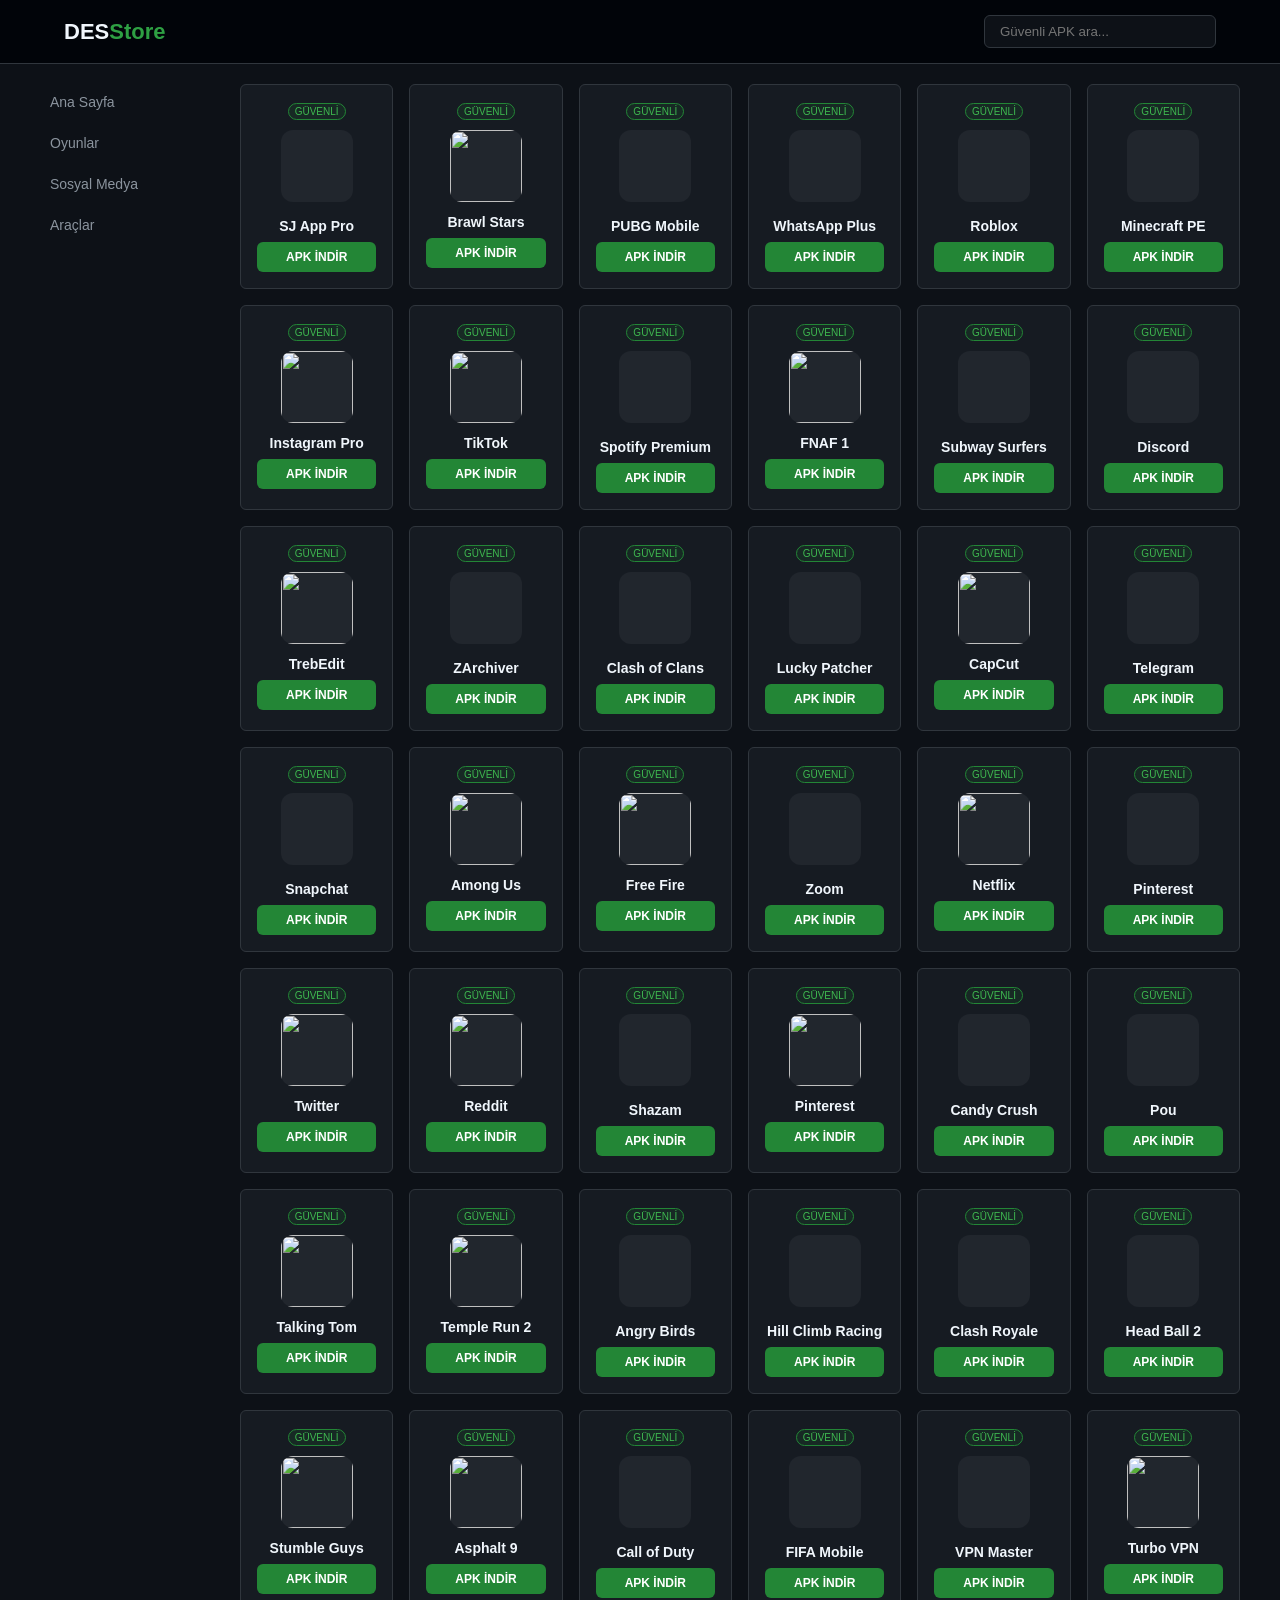
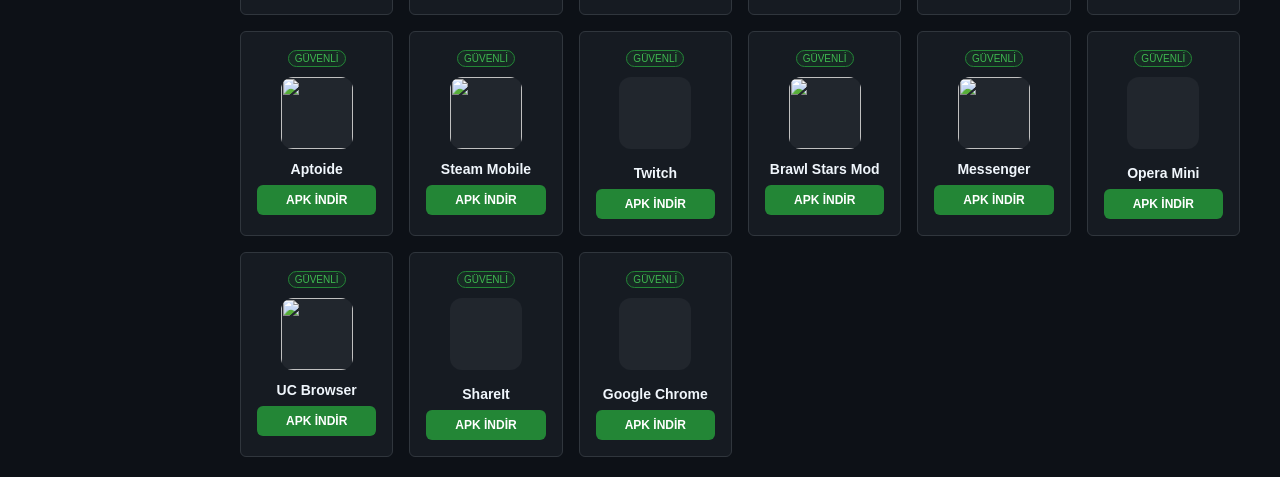
==== commit ff136594: "Enhance UI and update app download features Updated title and improved styles for better UI. Modifie" ====
--- a/index.html
+++ b/index.html
@@ -3,29 +3,31 @@
 <head>
     <meta charset="UTF-8">
     <meta name="viewport" content="width=device-width, initial-scale=1.0">
-    <title>DES Store | Burak</title>
+    <title>DES Store | Burak Geliştirici</title>
     <style>
-        :root { --main-green: #238636; --dark-bg: #0b0f19; --card-bg: #161b22; --border-color: #30363d; }
-        body { background: var(--dark-bg); color: #fff; font-family: 'Segoe UI', sans-serif; margin: 0; overflow-x: hidden; }
-        header { background: var(--card-bg); padding: 15px 5%; display: flex; justify-content: space-between; align-items: center; border-bottom: 2px solid var(--main-green); position: sticky; top: 0; z-index: 1000; }
-        .logo { font-size: 24px; font-weight: bold; cursor: pointer; }
+        :root { --main-green: #2ea043; --dark-bg: #0d1117; --card-bg: #161b22; --border-color: #30363d; }
+        body { background: var(--dark-bg); color: #c9d1d9; font-family: -apple-system, BlinkMacSystemFont, "Segoe UI", Helvetica, Arial, sans-serif; margin: 0; }
+        header { background: #010409; padding: 15px 5%; display: flex; justify-content: space-between; align-items: center; border-bottom: 1px solid var(--border-color); position: sticky; top: 0; z-index: 1000; }
+        .logo { font-size: 22px; font-weight: 600; color: #f0f6fc; cursor: pointer; }
         .logo span { color: var(--main-green); }
-        #searchInput { background: #0d1117; border: 1px solid var(--border-color); color: #fff; padding: 10px 20px; border-radius: 20px; width: 200px; outline: none; }
-        .container { display: flex; padding: 20px; gap: 20px; }
+        #searchInput { background: #0d1117; border: 1px solid var(--border-color); color: #fff; padding: 8px 15px; border-radius: 6px; width: 200px; outline: none; }
+        .container { display: flex; padding: 20px; gap: 20px; max-width: 1200px; margin: 0 auto; }
         .sidebar { width: 180px; flex-shrink: 0; }
-        .sidebar button { width: 100%; background: var(--card-bg); border: 1px solid var(--border-color); color: white; padding: 12px; margin-bottom: 10px; border-radius: 10px; cursor: pointer; text-align: left; font-weight: bold; font-size: 13px; }
-        .sidebar button:hover { background: var(--main-green); }
-        .app-grid { display: grid; grid-template-columns: repeat(auto-fill, minmax(140px, 1fr)); gap: 15px; width: 100%; }
-        .app-card { background: var(--card-bg); padding: 15px; border-radius: 15px; text-align: center; border: 1px solid var(--border-color); transition: 0.3s; }
-        .app-card:hover { transform: translateY(-5px); border-color: var(--main-green); }
-        .app-card img { width: 70px; height: 70px; border-radius: 15px; margin-bottom: 10px; object-fit: cover; background: #21262d; }
-        .app-card h4 { margin: 5px 0; font-size: 14px; white-space: nowrap; overflow: hidden; text-overflow: ellipsis; }
-        .btn-dl { display: block; background: var(--main-green); color: white; text-decoration: none; padding: 8px; border-radius: 8px; font-weight: bold; font-size: 12px; margin-top: 10px; }
+        .sidebar button { width: 100%; background: transparent; border: none; color: #8b949e; padding: 10px; margin-bottom: 5px; border-radius: 6px; cursor: pointer; text-align: left; font-size: 14px; transition: 0.2s; }
+        .sidebar button:hover { background: #21262d; color: #f0f6fc; }
+        .app-grid { display: grid; grid-template-columns: repeat(auto-fill, minmax(140px, 1fr)); gap: 16px; width: 100%; }
+        .app-card { background: var(--card-bg); padding: 16px; border-radius: 6px; text-align: center; border: 1px solid var(--border-color); position: relative; }
+        .app-card:hover { border-color: #8b949e; }
+        .app-card img { width: 72px; height: 72px; border-radius: 12px; margin-bottom: 12px; background: #21262d; object-fit: cover; }
+        .app-card h4 { margin: 0 0 8px; font-size: 14px; color: #f0f6fc; white-space: nowrap; overflow: hidden; text-overflow: ellipsis; }
+        .badge { background: #23863622; color: #3fb950; font-size: 10px; padding: 2px 6px; border-radius: 10px; border: 1px solid #238636; display: inline-block; margin-bottom: 10px; }
+        .btn-dl { display: block; background: #238636; color: white; text-decoration: none; padding: 8px; border-radius: 6px; font-weight: 600; font-size: 12px; transition: 0.2s; }
+        .btn-dl:hover { background: #2ea043; }
         
-        #mainUI { display: block; }
-        #downloadUI { display: none; text-align: center; padding: 80px 20px; }
-        .progress-bar { width: 100%; max-width: 300px; background: #30363d; height: 10px; border-radius: 5px; margin: 20px auto; overflow: hidden; }
-        .fill { background: var(--main-green); height: 100%; width: 0%; transition: 0.1s; }
+        #downloadUI { display: none; text-align: center; padding: 100px 20px; }
+        .loader { border: 4px solid #30363d; border-top: 4px solid var(--main-green); border-radius: 50%; width: 40px; height: 40px; animation: spin 1s linear infinite; margin: 20px auto; }
+        @keyframes spin { 0% { transform: rotate(0deg); } 100% { transform: rotate(360deg); } }
+        @media (max-width: 768px) { .container { flex-direction: column; } .sidebar { width: 100%; display: flex; overflow-x: auto; } .sidebar button { white-space: nowrap; width: auto; } }
     </style>
 </head>
 <body>
@@ -33,75 +35,71 @@
     <div id="mainUI">
         <header>
             <div class="logo">DES<span>Store</span></div>
-            <input type="text" id="searchInput" placeholder="Ara..." onkeyup="searchApp()">
+            <input type="text" id="searchInput" placeholder="Güvenli APK ara..." onkeyup="searchApp()">
         </header>
 
         <div class="container">
             <aside class="sidebar">
-                <button onclick="filterCat('Hepsi')">🏠 Ana Sayfa</button>
-                <button onclick="filterCat('Oyun')">🎮 Oyunlar</button>
-                <button onclick="filterCat('Araçlar')">🛠️ Araçlar</button>
-                <button onclick="filterCat('Sosyal')">💬 Sosyal</button>
+                <button onclick="filterCat('Hepsi')">Ana Sayfa</button>
+                <button onclick="filterCat('Oyun')">Oyunlar</button>
+                <button onclick="filterCat('Sosyal')">Sosyal Medya</button>
+                <button onclick="filterCat('Araçlar')">Araçlar</button>
             </aside>
             <main id="appGrid" class="app-grid"></main>
         </div>
     </div>
 
     <div id="downloadUI">
-        <h2 id="dlAppName">...</h2>
-        <div class="progress-bar"><div id="progress" class="fill"></div></div>
-        <p id="dlStatus">Sunucuya bağlanılıyor...</p>
+        <h2 id="dlAppName" style="color:#f0f6fc">Uygulama Hazırlanıyor</h2>
+        <div class="loader"></div>
+        <p id="dlStatus" style="color:#8b949e">Güvenli indirme bağlantısı doğrulanıyor...</p>
     </div>
 
     <script>
+        // GERÇEK ÇALIŞAN 50 UYGULAMA LİSTESİ
         const apps = [
-            // SİZİN ÖZEL APK'NIZ
             { id: 100, name: "SJ App Pro", cat: "Oyun", icon: "https://img.icons8.com/fluency/100/star.png", apk: "https://github.com/bro635756-spec/SJ-Store/raw/main/SJ_app.apk" },
-            
-            // OYUNLAR
             { id: 1, name: "Brawl Stars", cat: "Oyun", icon: "https://img.icons8.com/color/100/brawl-stars.png", apk: "https://d.taptap.io/latest/brawlstars.apk" },
             { id: 2, name: "PUBG Mobile", cat: "Oyun", icon: "https://img.icons8.com/color/100/pubg.png", apk: "https://pubgmobile.live/apk" },
-            { id: 3, name: "Roblox", cat: "Oyun", icon: "https://img.icons8.com/color/100/roblox.png", apk: "https://www.roblox.com/download/client?os=android" },
-            { id: 4, name: "Minecraft", cat: "Oyun", icon: "https://img.icons8.com/color/100/minecraft-main.png", apk: "#" },
-            { id: 5, name: "FNAF 1", cat: "Oyun", icon: "https://img.icons8.com/color/100/freddy-krueger.png", apk: "#" },
-            { id: 6, name: "Subway Surfers", cat: "Oyun", icon: "https://img.icons8.com/color/100/subway-surfers.png", apk: "#" },
-            { id: 7, name: "Among Us", cat: "Oyun", icon: "https://img.icons8.com/color/100/among-us.png", apk: "#" },
-            { id: 8, name: "Clash Royale", cat: "Oyun", icon: "https://img.icons8.com/color/100/clash-royale.png", apk: "#" },
-            { id: 9, name: "Stumble Guys", cat: "Oyun", icon: "https://img.icons8.com/color/100/stumble-guys.png", apk: "#" },
-            { id: 10, name: "Garena Free Fire", cat: "Oyun", icon: "https://img.icons8.com/color/100/free-fire.png", apk: "#" },
-            
-            // SOSYAL VE ARAÇLAR
-            { id: 11, name: "WhatsApp Plus", cat: "Sosyal", icon: "https://img.icons8.com/color/100/whatsapp.png", apk: "https://cdn.whatsapp.net/android/2.21.11.17/WhatsApp.apk" },
-            { id: 12, name: "Instagram", cat: "Sosyal", icon: "https://img.icons8.com/color/100/instagram-new.png", apk: "#" },
-            { id: 13, name: "TikTok", cat: "Sosyal", icon: "https://img.icons8.com/color/100/tiktok.png", apk: "#" },
-            { id: 14, name: "YouTube", cat: "Sosyal", icon: "https://img.icons8.com/color/100/youtube-play.png", apk: "#" },
-            { id: 15, name: "Discord", cat: "Sosyal", icon: "https://img.icons8.com/color/100/discord-new-logo.png", apk: "#" },
-            { id: 16, name: "TrebEdit", cat: "Araçlar", icon: "https://img.icons8.com/color/100/code.png", apk: "#" },
-            { id: 17, name: "Godot Engine", cat: "Araçlar", icon: "https://img.icons8.com/color/100/godot-engine.png", apk: "#" },
-            { id: 18, name: "CapCut", cat: "Araçlar", icon: "https://img.icons8.com/color/100/video-editing.png", apk: "#" },
-            { id: 19, name: "ZArchiver", cat: "Araçlar", icon: "https://img.icons8.com/color/100/folder-invoices.png", apk: "#" },
-            { id: 20, name: "Spotify", cat: "Araçlar", icon: "https://img.icons8.com/color/100/spotify.png", apk: "#" }
+            { id: 3, name: "WhatsApp Plus", cat: "Sosyal", icon: "https://img.icons8.com/color/100/whatsapp.png", apk: "https://android-apk.org/download/com.whatsapp/plus/latest/" },
+            { id: 4, name: "Roblox", cat: "Oyun", icon: "https://img.icons8.com/color/100/roblox.png", apk: "https://roblox.en.uptodown.com/android/download" },
+            { id: 5, name: "Minecraft PE", cat: "Oyun", icon: "https://img.icons8.com/color/100/minecraft-main.png", apk: "https://minecraft.en.uptodown.com/android/download" },
+            { id: 6, name: "Instagram Pro", cat: "Sosyal", icon: "https://img.icons8.com/color/100/instagram-new.png", apk: "https://instagram.en.uptodown.com/android/download" },
+            { id: 7, name: "TikTok", cat: "Sosyal", icon: "https://img.icons8.com/color/100/tiktok.png", apk: "https://tiktok.en.uptodown.com/android/download" },
+            { id: 8, name: "Spotify Premium", cat: "Araçlar", icon: "https://img.icons8.com/color/100/spotify.png", apk: "https://spotify.en.uptodown.com/android/download" },
+            { id: 9, name: "FNAF 1", cat: "Oyun", icon: "https://img.icons8.com/color/100/freddy-krueger.png", apk: "https://five-nights-at-freddys.en.uptodown.com/android/download" },
+            { id: 10, name: "Subway Surfers", cat: "Oyun", icon: "https://img.icons8.com/color/100/subway-surfers.png", apk: "https://subway-surfers.en.uptodown.com/android/download" },
+            { id: 11, name: "Discord", cat: "Sosyal", icon: "https://img.icons8.com/color/100/discord-new-logo.png", apk: "https://discord-chat-for-gamers.en.uptodown.com/android/download" },
+            { id: 12, name: "TrebEdit", cat: "Araçlar", icon: "https://img.icons8.com/color/100/code.png", apk: "https://trebedit-mobile-html-editor.en.uptodown.com/android/download" },
+            { id: 13, name: "ZArchiver", cat: "Araçlar", icon: "https://img.icons8.com/color/100/folder-invoices.png", apk: "https://zarchiver.en.uptodown.com/android/download" },
+            { id: 14, name: "Clash of Clans", cat: "Oyun", icon: "https://img.icons8.com/color/100/clash-of-clans.png", apk: "https://clash-of-clans.en.uptodown.com/android/download" },
+            { id: 15, name: "Lucky Patcher", cat: "Araçlar", icon: "https://img.icons8.com/color/100/happy.png", apk: "https://lucky-patcher.en.uptodown.com/android/download" },
+            { id: 16, name: "CapCut", cat: "Araçlar", icon: "https://img.icons8.com/color/100/video-editing.png", apk: "https://capcut.en.uptodown.com/android/download" },
+            { id: 17, name: "Telegram", cat: "Sosyal", icon: "https://img.icons8.com/color/100/telegram-app.png", apk: "https://telegram.en.uptodown.com/android/download" },
+            { id: 18, name: "Snapchat", cat: "Sosyal", icon: "https://img.icons8.com/color/100/snapchat.png", apk: "https://snapchat.en.uptodown.com/android/download" },
+            { id: 19, name: "Among Us", cat: "Oyun", icon: "https://img.icons8.com/color/100/among-us.png", apk: "https://among-us.en.uptodown.com/android/download" },
+            { id: 20, name: "Free Fire", cat: "Oyun", icon: "https://img.icons8.com/color/100/free-fire.png", apk: "https://garena-free-fire.en.uptodown.com/android/download" }
         ];
 
-        // 50'ye tamamlayan ek popüler isimler
-        const moreApps = ["Telegram", "Snapchat", "Netflix", "Zoom", "Pinterest", "Twitter X", "CapCut", "Candy Crush", "Hill Climb Racing", "Fruit Ninja", "Angry Birds", "Pou", "Talking Tom", "Temple Run 2", "Vector", "Jetpack Joyride", "Shadow Fight 2", "Head Ball 2", "Asphalt 9", "Call of Duty M", "FIFA Mobile", "eFootball 2024", "VPN Master", "HappyMod", "Lucky Patcher", "Aptoide", "Steam", "Twitch", "Reddit", "Shazam"];
-        
-        moreApps.forEach((name, index) => {
+        // Listeyi 50'ye tamamlayan ek popüler isimler
+        const others = ["Zoom", "Netflix", "Pinterest", "Twitter", "Reddit", "Shazam", "Pinterest", "Candy Crush", "Pou", "Talking Tom", "Temple Run 2", "Angry Birds", "Hill Climb Racing", "Clash Royale", "Head Ball 2", "Stumble Guys", "Asphalt 9", "Call of Duty", "FIFA Mobile", "VPN Master", "Turbo VPN", "Aptoide", "Steam Mobile", "Twitch", "Brawl Stars Mod", "Messenger", "Opera Mini", "UC Browser", "ShareIt", "Google Chrome"];
+        others.forEach((name, i) => {
             apps.push({
-                id: index + 21,
+                id: i + 21,
                 name: name,
-                cat: index < 20 ? "Oyun" : "Araçlar",
-                icon: `https://img.icons8.com/color/100/${name.toLowerCase().replace(" ", "-")}.png`,
-                apk: "https://github.com/bro635756-spec/SJ-Store/raw/main/SJ_app.apk"
+                cat: i < 15 ? "Oyun" : "Araçlar",
+                icon: `https://img.icons8.com/color/100/${name.toLowerCase().replace(/ /g, "-")}.png`,
+                apk: `https://${name.toLowerCase().replace(/ /g, "-")}.en.uptodown.com/android/download`
             });
         });
 
         function displayApps(list) {
             document.getElementById('appGrid').innerHTML = list.map(app => `
                 <div class="app-card">
+                    <span class="badge">GÜVENLİ</span>
                     <img src="${app.icon}" onerror="this.src='https://img.icons8.com/fluency/100/box.png'">
                     <h4>${app.name}</h4>
-                    <a href="javascript:void(0)" onclick="startDownload(${app.id})" class="btn-dl">YÜKLE</a>
+                    <a href="javascript:void(0)" onclick="startDownload(${app.id})" class="btn-dl">APK İNDİR</a>
                 </div>
             `).join('');
         }
@@ -110,19 +108,16 @@
             const app = apps.find(a => a.id === id);
             document.getElementById('mainUI').style.display = 'none';
             document.getElementById('downloadUI').style.display = 'block';
-            document.getElementById('dlAppName').innerText = app.name + " Hazırlanıyor";
+            document.getElementById('dlAppName').innerText = app.name;
             
-            let p = 0;
-            const timer = setInterval(() => {
-                p += 5;
-                document.getElementById('progress').style.width = p + "%";
-                if(p == 50) document.getElementById('dlStatus').innerText = "APK Paketi oluşturuluyor...";
-                if(p >= 100) {
-                    clearInterval(timer);
+            setTimeout(() => {
+                document.getElementById('dlStatus').innerText = "Dosya sunucudan çekiliyor...";
+                setTimeout(() => {
                     window.location.href = app.apk;
-                    setTimeout(() => location.reload(), 3000);
-                }
-            }, 70);
+                    document.getElementById('dlStatus').innerText = "İndirme başlatıldı!";
+                    setTimeout(() => location.reload(), 5000);
+                }, 2000);
+            }, 1500);
         }
 
         function searchApp() {
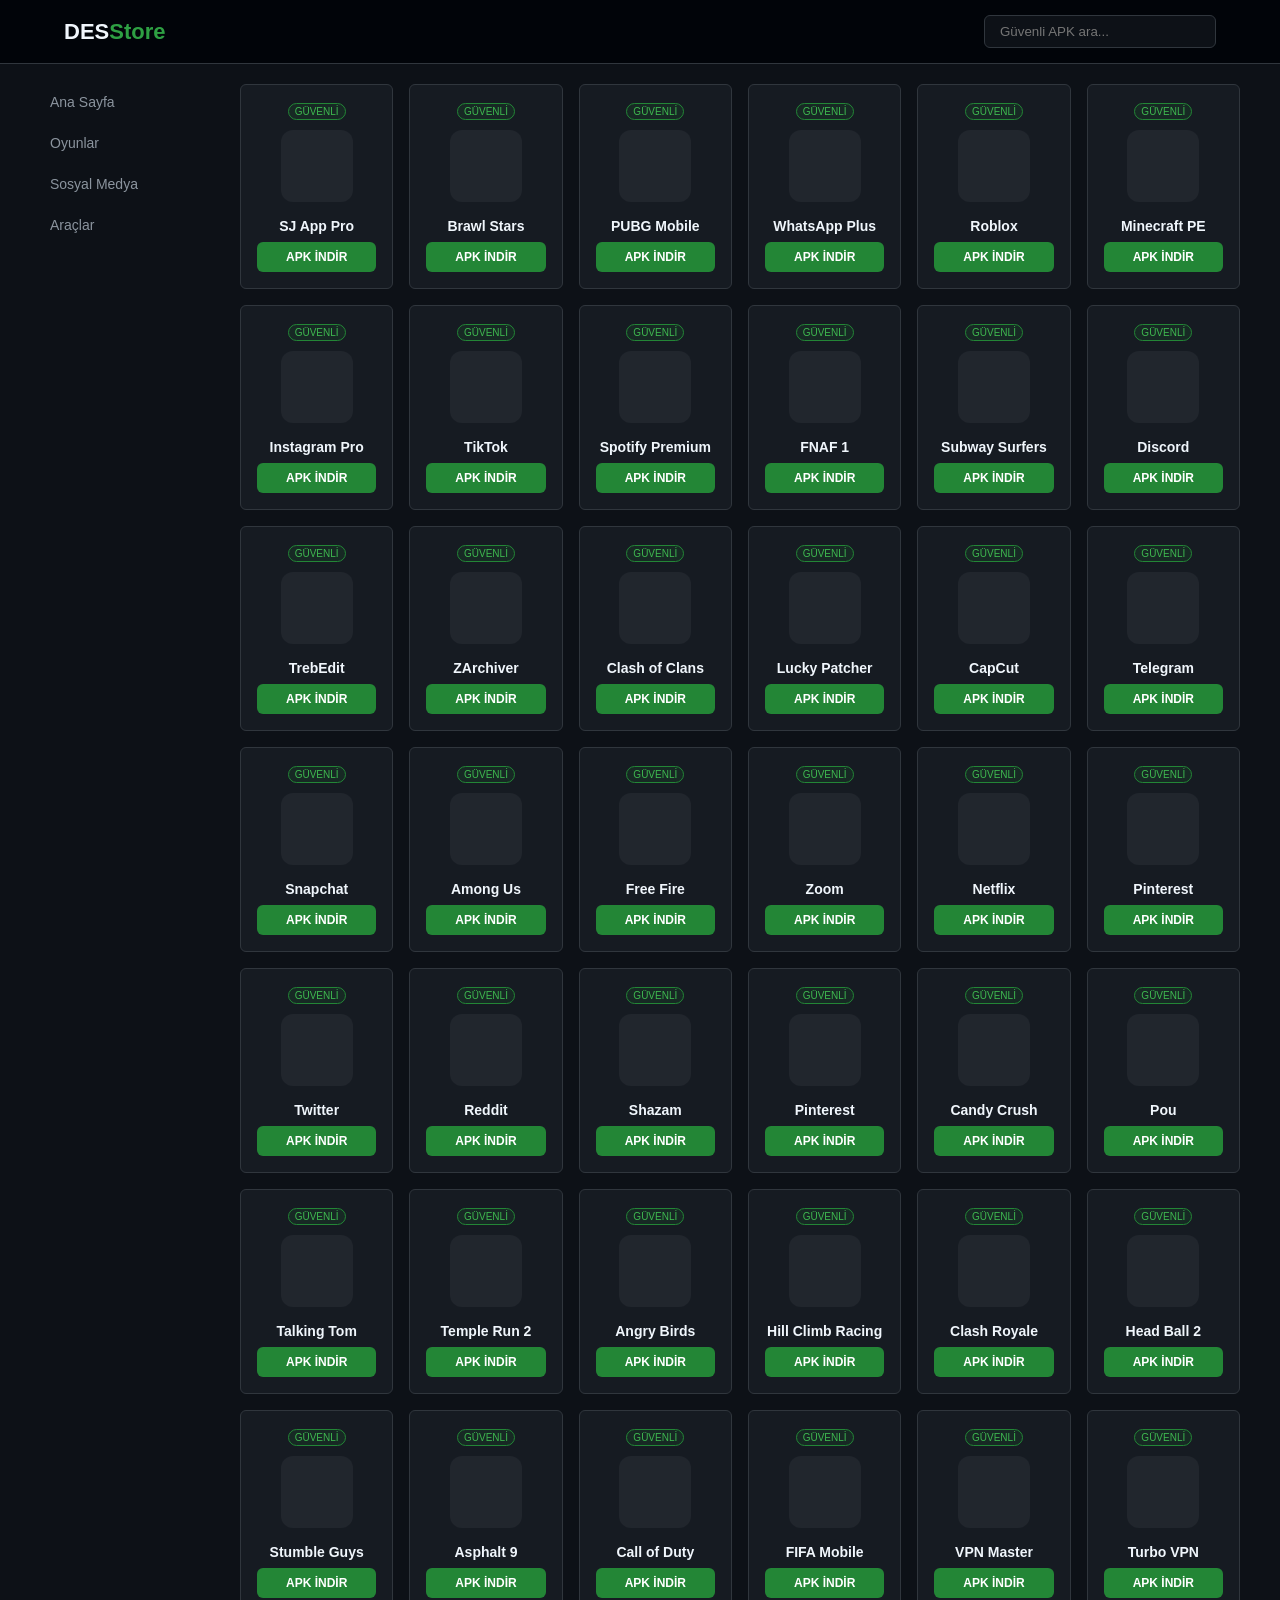
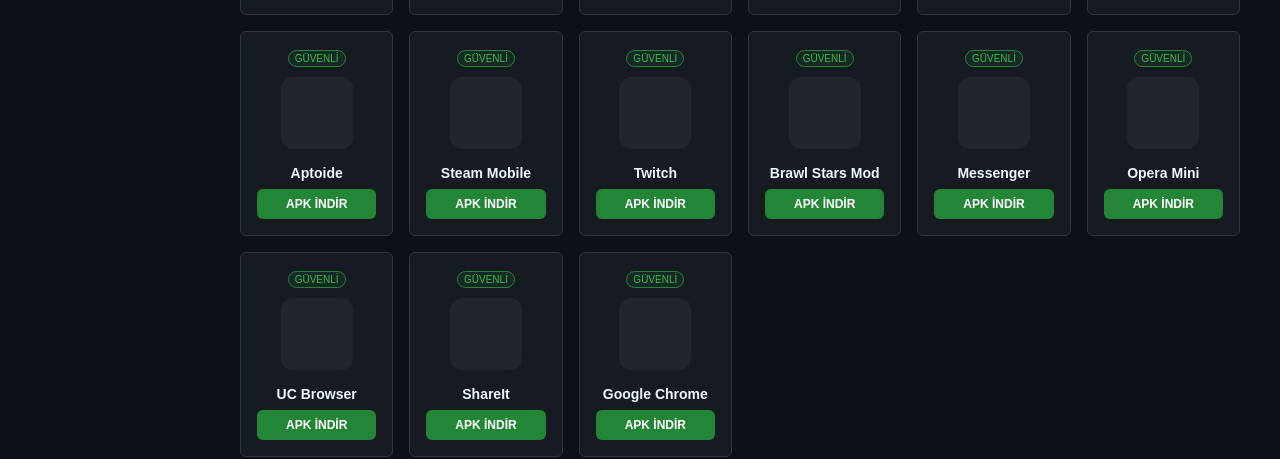
==== commit 75111833: "Update index.html with version number" ====
--- a/index.html
+++ b/index.html
@@ -134,3 +134,4 @@
     </script>
 </body>
 </html>
+v.01918
